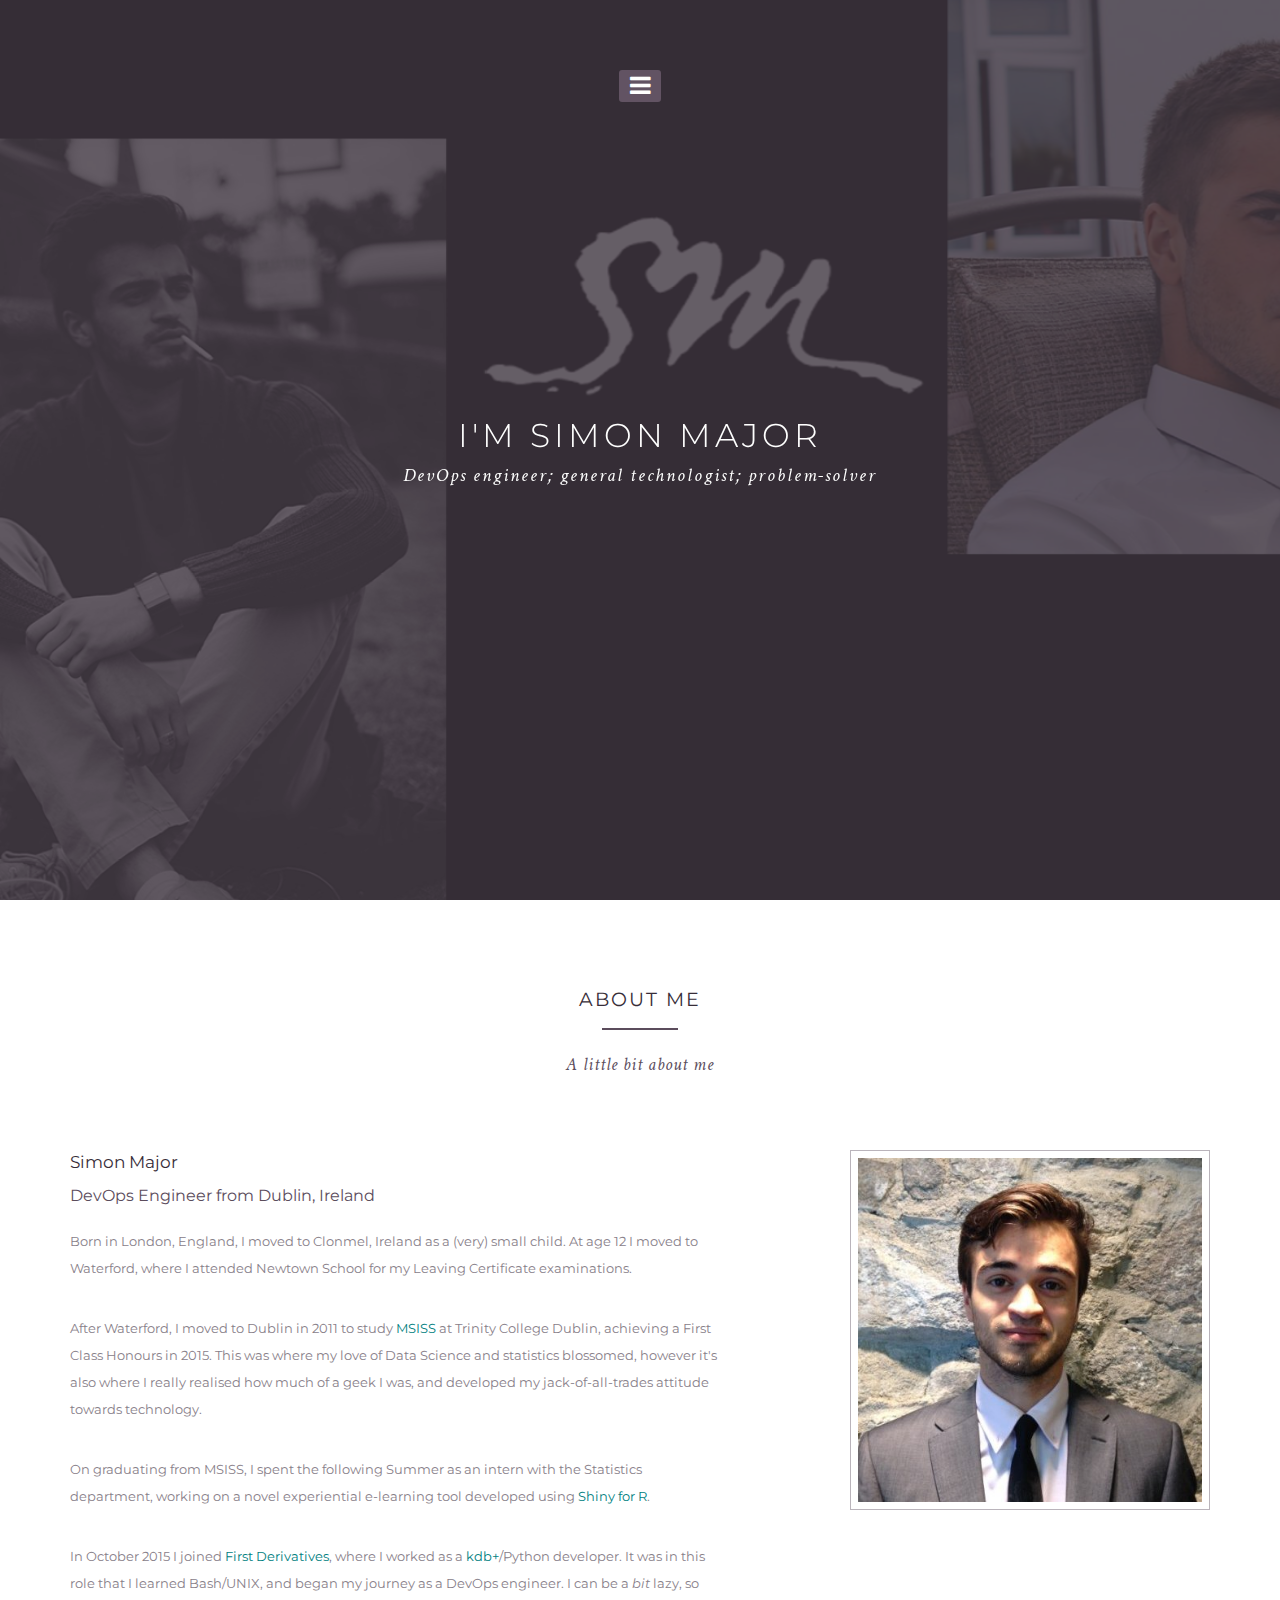
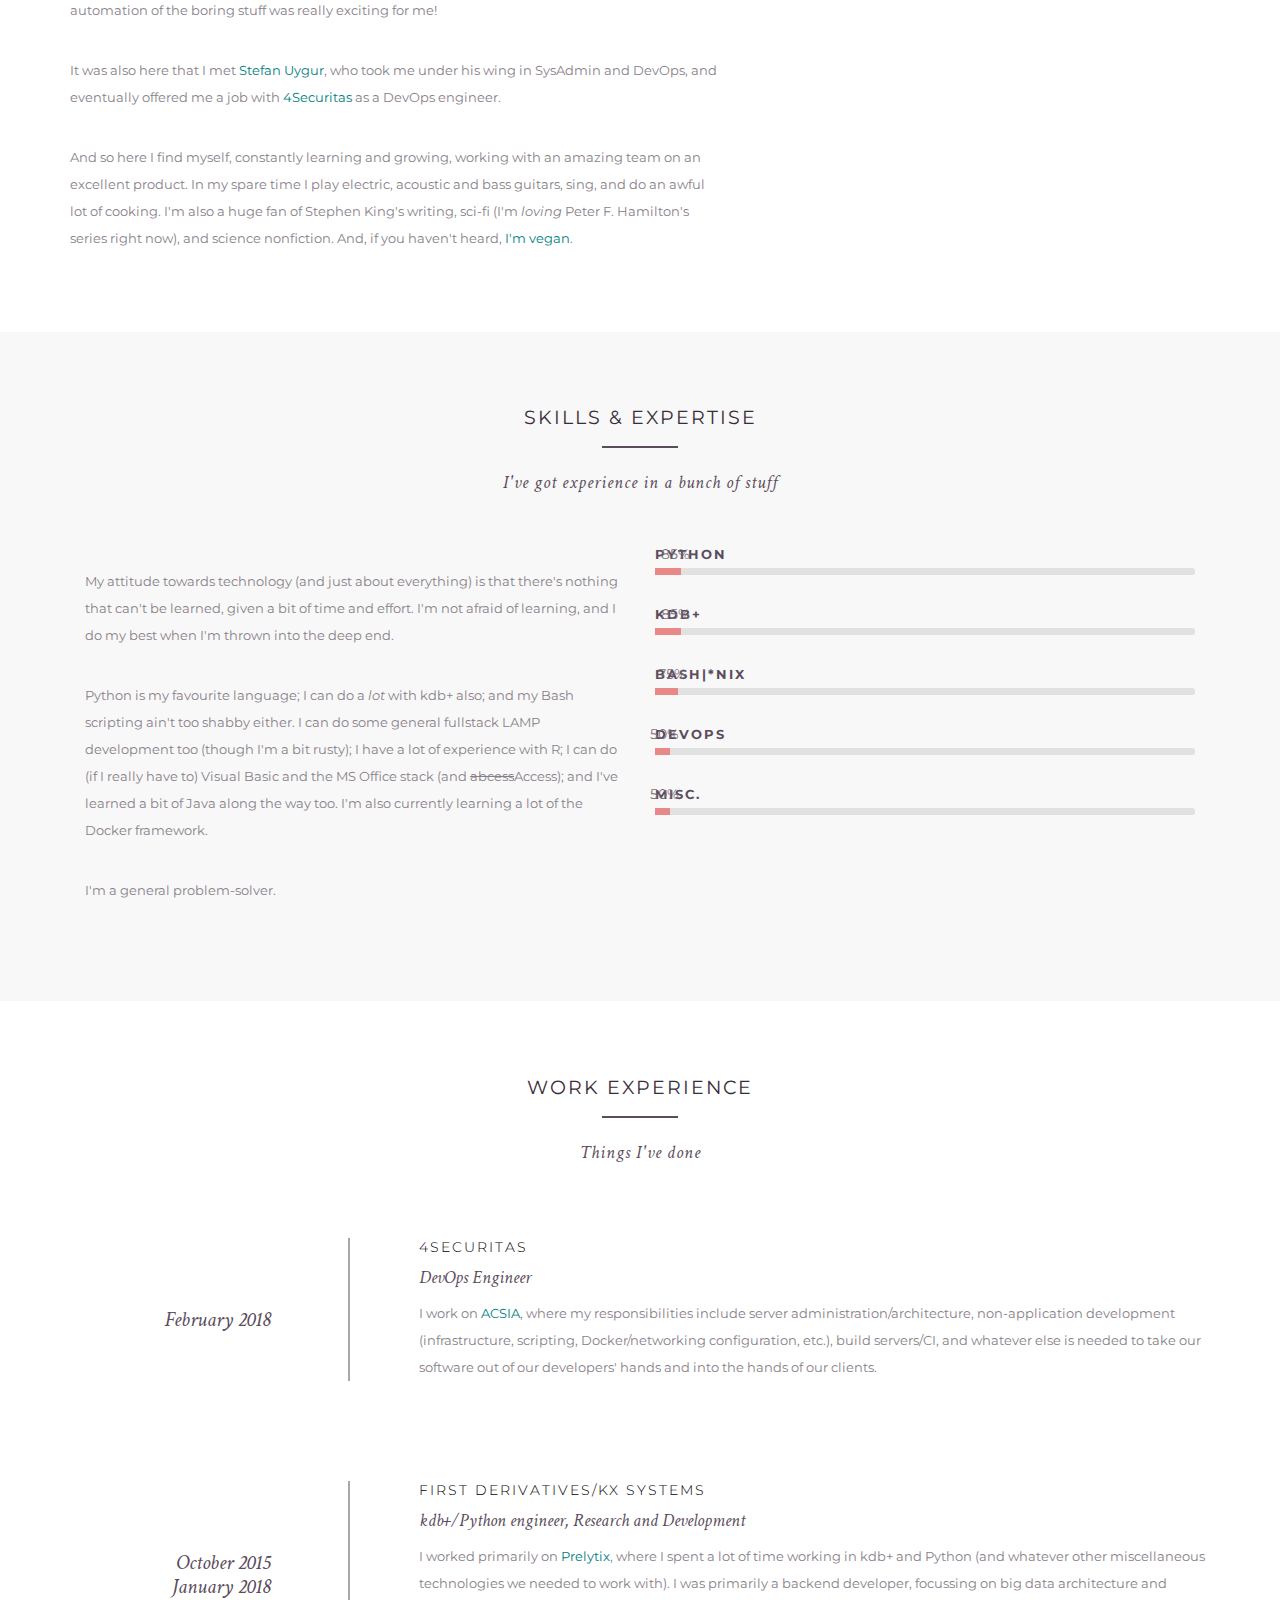
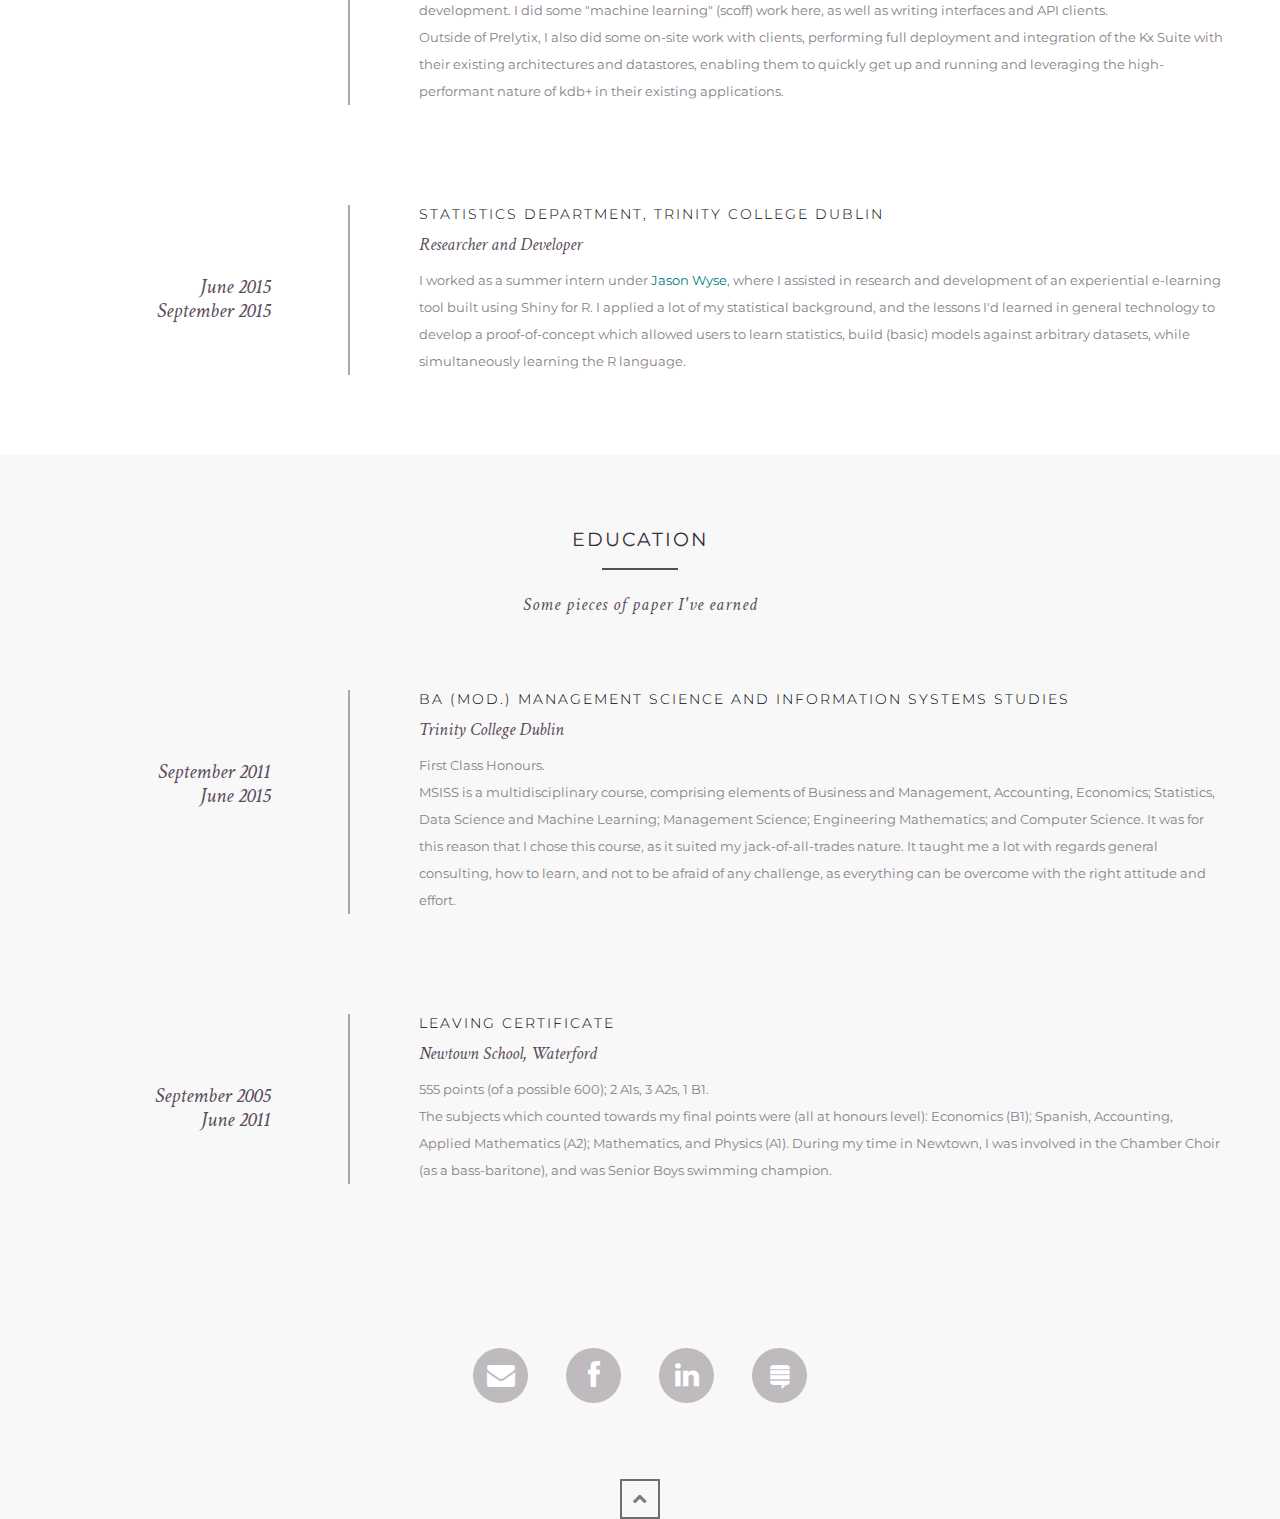
==== index.html @ 6addd022 "Initial commit" ====
<!DOCTYPE html>
<!--[if lt IE 7 ]> <html class="ie ie6 no-js" lang="en"> <![endif]-->
<!--[if IE 7 ]>    <html class="ie ie7 no-js" lang="en"> <![endif]-->
<!--[if IE 8 ]>    <html class="ie ie8 no-js" lang="en"> <![endif]-->
<!--[if IE 9 ]>    <html class="ie ie9 no-js" lang="en"> <![endif]-->
<!--[if gt IE 9]><!--><html class="no-js" lang="en"><!--<![endif]-->
<head>
<![if !IE]>
    <link rel="icon" href="images/header-image/images.png" type="image/x-icon" />
<![endif]>
<link rel="shortcut icon" href="images/header-image/images.png" type="image/ico" />
<meta charset="UTF-8" />
<meta http-equiv="X-UA-Compatible" content="IE=edge,chrome=1">
<!-- Metas Page details-->
<title>Simon Major</title>
<meta name="description" content="Simon Major">
<meta name="author" content="">
<!-- Mobile Specific Metas-->
<meta name="viewport" content="width=device-width, initial-scale=1.0">
<!--main style-->
<link rel="stylesheet" type="text/css" media="screen" href="css/bootstrap.min.css">
<link rel="stylesheet" type="text/css" media="screen" href="css/main.css">
<!--google font style-->
<link href='http://fonts.googleapis.com/css?family=Montserrat:400,700' rel='stylesheet' type='text/css'>
<!--font-family: 'Metrophobic', serif;-->
<link href='http://fonts.googleapis.com/css?family=Crimson+Text:400,600,400italic,600italic' rel='stylesheet' type='text/css'>
<!--font-family: 'Open Sans', sans-serif;-->
<!-- font icon css style-->
<link rel="stylesheet" href="css/font-awesome.min.css">
</head>
<body> <!-- onLoad="load()" onUnload="GUnload()"> -->
<!-- Preloader -->
<div id="preloader">
	<div id="status"></div>
</div>
<!--wrapper start-->
<div class="wrapper noGap" id="wrapper">

<!--Header start -->
<header>
  	<!--menu start-->
    <div class="menu">
    <a href="#" class="nav-icon" id="nav-show"><i class="fa fa-bars"></i></a>
      <div class="navbar-wrapper">
        <div class="container">
          <div class="navwrapper">
            <div class="navbar navbar-inverse navbar-static-top">
              <div class="container">
              	<!--<div class="logo">logo</div> -->
                <div class="navArea"><a href="#" class="closeMenu"><i class="fa fa-times"></i></a>
                    <div class="navbar-header">
                      <button type="button" class="navbar-toggle" data-toggle="collapse" data-target=".navbar-collapse"> <span class="icon-bar"></span> <span class="icon-bar"></span> <span class="icon-bar"></span> </button>
                     <!-- <a class="navbar-brand" href="#">Menu</a>  --></div>
                    <div class="navbar-collapse collapse">
                      <ul class="nav navbar-nav">
                        <li class="menuItem active"><a href="#wrapper">Home</a></li>
                        <li class="menuItem"><a href="#aboutus">About Me</a></li>
                        <li class="menuItem"><a href="#skillset">Skills</a></li>
                        <li class="menuItem"><a href="#experience">Experience</a></li>
                        <li class="menuItem"><a href="#education">Education</a></li>
                        <!--<li class="menuItem"><a href="#ourwork">Portfolio</a></li>-->
                        <!--<li class="menuItem"><a href="#contact">Contact</a></li>-->
                      </ul>
                    </div>
                </div>
              </div>
            </div>
          </div>
          <!-- End Navbar -->
        </div>
      </div>
    </div>
    <!--menu end-->
    <!--banner start-->
    <div class="banner row" id="banner">
    <div class="bannerText">
        <h1>I'm Simon Major</h1>
        <h3>DevOps engineer; general technologist; problem-solver</h3>
      </div>
      <div class="col-xs-12 col-sm-12 col-md-12 col-lg-12 noPadd slides-container" style="height:100%">
        <!--background slide show start-->
        <div class="slide">
          <img src="images/header-image/image01.png" alt="image01"> </div>
        <div class="slide">
          <img src="images/header-image/image02.jpg" alt="image01"> </div>
        <!--background slide show end-->
      </div>
    </div>
    <!--banner end-->

  </header>
  <!--Header end -->

 <!--about us start-->
  <section class="aboutus" id="aboutus">
    <div class="container">
      <div class="row">
       <div class="col-md-12">
      	<div class="heading">
        <h2>About me</h2>
        <h3>A little bit about me</h3>
      </div>
      </div>
       </div>
      <div class="row">
      <div class=" col-lg-4 col-md-4 col-sm-4 col-xs-12 pull-right media"><img src="images/jhon-img.jpg" alt=""></div>
      	<div class=" col-lg-7 col-md-7 col-sm-7 col-xs-12 pull-left media">
        	<h5>Simon Major</h5>
            <h4>DevOps Engineer from Dublin, Ireland</h4>
            <p>Born in London, England, I moved to Clonmel, Ireland as a (very) small child. At age 12 I moved to Waterford, where I attended Newtown School for my Leaving Certificate examinations.</p>
            <p>After Waterford, I moved to Dublin in 2011 to study <a href='https://scss.tcd.ie/undergraduate/msiss/'>MSISS</a> at Trinity College Dublin, achieving a First Class Honours in 2015. This was where my love of Data Science and statistics blossomed, however it's also where I really realised how much of a geek I was, and developed my jack-of-all-trades attitude towards technology. </p>
            <p>On graduating from MSISS, I spent the following Summer as an intern with the Statistics department, working on a novel experiential e-learning tool developed using <a href='https://shiny.rstudio.com/'>Shiny for R</a>. </p>
            <p>In October 2015 I joined <a href='www.firstderivatives.com'>First Derivatives</a>, where I worked as a <a href='https://kx.com'>kdb+</a>/Python developer. It was in this role that I learned Bash/UNIX, and began my journey as a DevOps engineer. I can be a <i>bit</i> lazy, so automation of the boring stuff was really exciting for me!</p>
            <p>It was also here that I met <a href='https://www.linkedin.com/in/stefan-umit-u-a5073aa/'>Stefan Uygur</a>, who took me under his wing in SysAdmin and DevOps, and eventually offered me a job with <a href='https://acsia.io'>4Securitas</a> as a DevOps engineer.</p>
            <p>And so here I find myself, constantly learning and growing, working with an amazing team on an excellent product. In my spare time I play electric, acoustic and bass guitars, sing, and do an awful lot of cooking. I'm also a huge fan of Stephen King's writing, sci-fi (I'm <i>loving</i> Peter F. Hamilton's series right now), and science nonfiction. And, if you haven't heard, <a href='https://imgur.com/gallery/wXEceEj'>I'm vegan</a>.</p>
            <!-- <p><a role="button" class="btn btn-primary btn-lg">Download Printable Resume</a></p> -->
        </div>
      </div>
    </div>
  </section>
  <!--about us end-->
  <!--Skillset start -->
  <section id="skillset" class="skillset">
  	<div class="container">
    	<div class="row">
        	<div class="col-md-12">
               <div class="heading">
                <h2>Skills &amp; Expertise</h2>
                <h3>I've got experience in a bunch of stuff</h3>
              </div>
            </div>
            <div class="col-md-12">
            	<div class="col-md-6 col-sm-12 media">
                	<p>My attitude towards technology (and just about everything) is that there's nothing that can't be learned, given a bit of time and effort. I'm not afraid of learning, and I do my best when I'm thrown into the deep end. </p>
                  <p>Python is my favourite language; I can do a <i>lot</i> with kdb+ also; and my Bash scripting ain't too shabby either. I can do some general fullstack LAMP development too (though I'm a bit rusty); I have a lot of experience with R; I can do (if I really have to) Visual Basic and the MS Office stack (and <del>abcess</del>Access); and I've learned a bit of Java along the way too. I'm also currently learning a lot of the Docker framework. </p>
                  <p>I'm a general problem-solver.</p>
                </div>
            	<div class="col-md-6 col-sm-12">
                <div class="skillbar clearfix " data-percent="85%">
                    <div class="skillbar-title"><span>Python</span></div>
                    <div class="skillbar-bar"></div>
                    <div class="skill-bar-percent"></div>
                </div> <!-- End Skill Bar -->

                <div class="skillbar clearfix " data-percent="85%">
                    <div class="skillbar-title"><span>kdb+</span></div>
                    <div class="skillbar-bar"></div>
                    <div class="skill-bar-percent"></div>
                </div> <!-- End Skill Bar -->

                <div class="skillbar clearfix " data-percent="75%">
                    <div class="skillbar-title"><span>Bash|*NIX</span></div>
                    <div class="skillbar-bar"></div>
                    <div class="skill-bar-percent"></div>
                </div> <!-- End Skill Bar -->

                <div class="skillbar clearfix " data-percent="50%">
                    <div class="skillbar-title"><span>DevOps</span></div>
                    <div class="skillbar-bar"></div>
                    <div class="skill-bar-percent"></div>
                </div> <!-- End Skill Bar -->


                <div class="skillbar clearfix " data-percent="50%">
                    <div class="skillbar-title"><span>Misc.</span></div>
                    <div class="skillbar-bar"></div>
                    <div class="skill-bar-percent"></div>
                </div> <!-- End Skill Bar -->
                </div>
            </div>
        </div>
    </div>
  </section>
  <!--Skillset end -->
  <!--Work Experties start -->
  <section id="experience" class="myexperties">
  	<div class="container">
        <div class="heading">
        <h2>Work Experience</h2>
        <h3>Things I've done</h3>
      </div>

        <div class="row media">
        	<div class="col-xs-12 col-sm-3 col-md-3 col-lg-3">
            	<div class="expertiesico">
                	February 2018<br>
                </div>
            </div>
        	<div class="expertiesdesc col-xs-12 col-sm-9 col-md-9 col-lg-9">
            	<h4>4Securitas</h4>
                <h5>DevOps Engineer</h5>
                <p>I work on <a href='https://acsia.io'>ACSIA</a>, where my responsibilities include server administration/architecture, non-application development (infrastructure, scripting, Docker/networking configuration, etc.), build servers/CI, and whatever else is needed to take our software out of our developers' hands and into the hands of our clients.</p>
            </div>
        </div>
        <div class="row media">
        	<div class="col-xs-12 col-sm-3 col-md-3 col-lg-3">
            	<div class="expertiesico">
                	October 2015<br>January 2018
                </div>
            </div>
        	<div class="expertiesdesc col-xs-12 col-sm-9 col-md-9 col-lg-9">
            	<h4>First Derivatives/Kx Systems</h4>
                <h5>kdb+/Python engineer, Research and Development</h5>
                <p>I worked primarily on <a href='https://www.mrpfd.com/'>Prelytix</a>, where I spent a lot of time working in kdb+ and Python (and whatever other miscellaneous technologies we needed to work with). I was primarily a backend developer, focussing on big data architecture and development. I did some "machine learning" (scoff) work here, as well as writing interfaces and API clients.</p>
                <p>Outside of Prelytix, I also did some on-site work with clients, performing full deployment and integration of the Kx Suite with their existing architectures and datastores, enabling them to quickly get up and running and leveraging the high-performant nature of kdb+ in their existing applications. </p>
            </div>
        </div>
        <div class="row media">
        	<div class="col-xs-12 col-sm-3 col-md-3 col-lg-3">
            	<div class="expertiesico">
                	June 2015<br>September 2015
                </div>
            </div>
        	<div class="expertiesdesc col-xs-12 col-sm-9 col-md-9 col-lg-9">
            	<h4>Statistics Department, Trinity College Dublin</h4>
                <h5>Researcher and Developer</h5>
                <p>I worked as a summer intern under <a href='https://ie.linkedin.com/in/jason-wyse-85684141'>Jason Wyse</a>, where I assisted in research and development of an experiential e-learning tool built using Shiny for R. I applied a lot of my statistical background, and the lessons I'd learned in general technology to develop a proof-of-concept which allowed users to learn statistics, build (basic) models against arbitrary datasets, while simultaneously learning the R language.</p>
            </div>
        </div>
    </div>
  </section>
  <!--Work Experties end -->
  <!--Education & diploma start -->
  <section id="education" class="educationdiploma">
  	<div class="container">
        <div class="heading">
        <h2>Education</h2>
        <h3>Some pieces of paper I've earned</h3>
      </div>

        <div class="row media">
        	<div class="col-xs-12 col-sm-3 col-md-3 col-lg-3">
            	<div class="expertiesico">
                	September 2011<br>June 2015
                </div>
            </div>
        	<div class="expertiesdesc col-xs-12 col-sm-9 col-md-9 col-lg-9">
            	<h4>BA (Mod.) Management Science and Information Systems Studies</h4>
                <h5>Trinity College Dublin</h5>
                <p>First Class Honours.</p>
                <p>MSISS is a multidisciplinary course, comprising elements of Business and Management, Accounting, Economics; Statistics, Data Science and Machine Learning; Management Science; Engineering Mathematics; and Computer Science. It was for this reason that I chose this course, as it suited my jack-of-all-trades nature. It taught me a lot with regards general consulting, how to learn, and not to be afraid of any challenge, as everything can be overcome with the right attitude and effort. </p>
            </div>
        </div>
        <div class="row media">
        	<div class="col-xs-12 col-sm-3 col-md-3 col-lg-3">
            	<div class="expertiesico">
                	September 2005<br>June 2011
                </div>
            </div>
        	<div class="expertiesdesc col-xs-12 col-sm-9 col-md-9 col-lg-9">
            	<h4>Leaving Certificate</h4>
                <h5>Newtown School, Waterford</h5>
                <p>555 points (of a possible 600); 2 A1s, 3 A2s, 1 B1.</p>
                <p>The subjects which counted towards my final points were (all at honours level): Economics (B1); Spanish, Accounting, Applied Mathematics (A2); Mathematics, and Physics (A1). During my time in Newtown, I was involved in the Chamber Choir (as a bass-baritone), and was Senior Boys swimming champion. </p>
            </div>
        </div>
    </div>
  </section>
  <!--Education & diploma end -->

<!--
  <!- -portfolio start- ->
	<section class="protfolio" id="ourwork">
    <div class="container">
        <div class="heading">
            <h2>Portfolio</h2>
            <h3>What I have done in my academic career</h3>
        </div>
    </div>
    <div class="row">
      <div class="portfolioFilter">
        <ul>
          <li><a href="#" data-filter="*" class="current">All</a></li>
          <li><a href="#" data-filter=".wordpress">Wordpress</a></li>
          <li><a href="#" data-filter=".template">template</a></li>
          <li><a href="#" data-filter=".illustration">Illustration</a></li>
          <li class="last"><a href="#" data-filter=".webdesign">Web Design</a></li>
        </ul>
      </div>
      <ul class="portfolioContainer row">
      <li class="template col-xs-6 col-sm-4 col-md-3 col-lg-3">
          <div class="lightCon"> <span class="hoverBox"> <span class="smallIcon"> <a rel="lightbox-demo" href="images/projects/big-images/1.jpg" title="Project Title2" class="zoom lb lb_warsaw1"><i class="fa fa-plus fa-2x"></i></a> </span> </span> <img src="images/projects/thumb-images/thumb1.jpg" alt="" > </div>
        </li>
        <li class="template wordpress illustration col-xs-6 col-sm-4 col-md-3 col-lg-3">
          <div class="lightCon"> <span class="hoverBox"> <span class="smallIcon"> <a rel="lightbox-demo" href="images/projects/big-images/2.jpg" title="Project Title2" class="zoom lb lb_warsaw1"><i class="fa fa-search fa-2x"></i></a>  </span> </span> <img src="images/projects/thumb-images/thumb2.jpg" alt="" > </div>
        </li>
        <li class="wordpress illustration col-xs-6 col-sm-4 col-md-3 col-lg-3">
          <div class="lightCon"> <span class="hoverBox"> <span class="smallIcon"> <a rel="lightbox-demo" href="images/projects/big-images/3.jpg" title="Project Title3" class="zoom lb lb_warsaw1"><i class="fa fa-search fa-2x"></i></a>  </span> </span> <img src="images/projects/thumb-images/thumb3.jpg" alt="" > </div>
        </li>
        <li class="webdesign wordpress col-xs-6 col-sm-4 col-md-3 col-lg-3">
          <div class="lightCon"> <span class="hoverBox"> <span class="smallIcon"> <a rel="lightbox-demo" href="images/projects/big-images/4.jpg" title="Project Title4" class="zoom lb lb_warsaw1"><i class="fa fa-search fa-2x"></i></a>  </span> </span> <img src="images/projects/thumb-images/thumb4.jpg" alt="" > </div>
        </li>
        <li class="wordpress template col-xs-6 col-sm-4 col-md-3 col-lg-3">
          <div class="lightCon"> <span class="hoverBox"> <span class="smallIcon"> <a rel="lightbox-demo" href="images/projects/big-images/5.jpg" title="Project Title5" class="zoom lb lb_warsaw1"><i class="fa fa-search fa-2x"></i></a>  </span> </span> <img src="images/projects/thumb-images/thumb5.jpg" alt="" > </div>
        </li>
        <li class="template webdesign illustration col-xs-6 col-sm-4 col-md-3 col-lg-3">
          <div class="lightCon"> <span class="hoverBox"> <span class="smallIcon"> <a rel="lightbox-demo" href="images/projects/big-images/6.jpg" title="Project Title6" class="zoom lb lb_warsaw1"><i class="fa fa-search fa-2x"></i></a>  </span> </span> <img src="images/projects/thumb-images/thumb6.jpg" alt="" > </div>
        </li>
        <li class="wordpress template col-xs-6 col-sm-4 col-md-3 col-lg-3">
          <div class="lightCon"> <span class="hoverBox"> <span class="smallIcon"> <a rel="lightbox-demo" href="images/projects/big-images/7.jpg" title="Project Title7" class="zoom lb lb_warsaw1"><i class="fa fa-search fa-2x"></i></a>  </span> </span> <img src="images/projects/thumb-images/thumb7.jpg" alt="" > </div>
        </li>
        <li class="template webdesign illustration col-xs-6 col-sm-4 col-md-3 col-lg-3">
          <div class="lightCon"> <span class="hoverBox"> <span class="smallIcon"> <a rel="lightbox-demo" href="images/projects/big-images/8.jpg" title="Project Title8" class="zoom lb lb_warsaw1"><i class="fa fa-search fa-2x"></i></a>  </span> </span> <img src="images/projects/thumb-images/thumb8.jpg" alt="" > </div>
        </li>
        <li class="template col-xs-6 col-sm-4 col-md-3 col-lg-3">
          <div class="lightCon"> <span class="hoverBox"> <span class="smallIcon"> <a rel="lightbox-demo" href="images/projects/big-images/9.jpg" title="Project Title1" class="zoom lb lb_warsaw1"><i class="fa fa-search fa-2x"></i></a>  </span> </span> <img src="images/projects/thumb-images/thumb9.jpg" alt=""  > </div>
        </li>
        <li class="template wordpress col-xs-6 col-sm-3 col-md-4 col-lg-4">
          <div class="lightCon"> <span class="hoverBox"> <span class="smallIcon"> <a rel="lightbox-demo" href="images/projects/big-images/10.jpg" title="Project Title2" class="zoom lb lb_warsaw1"><i class="fa fa-search fa-2x"></i></a>  </span> </span> <img src="images/projects/thumb-images/thumb10.jpg" alt="" > </div>
        </li>
        <li class="wordpress col-xs-6 col-sm-4 col-md-3 col-lg-3">
          <div class="lightCon"> <span class="hoverBox"> <span class="smallIcon"> <a rel="lightbox-demo" href="images/projects/big-images/11.jpg" title="Project Title3" class="zoom lb lb_warsaw1"><i class="fa fa-search fa-2x"></i></a>  </span> </span> <img src="images/projects/thumb-images/thumb11.jpg" alt="" > </div>
        </li>
        <li class="template wordpress col-xs-6 col-sm-4 col-md-3 col-lg-3">
          <div class="lightCon"> <span class="hoverBox"> <span class="smallIcon"> <a rel="lightbox-demo" href="images/projects/big-images/12.jpg" title="Project Title4" class="zoom lb lb_warsaw1"><i class="fa fa-search fa-2x"></i></a>  </span> </span> <img src="images/projects/thumb-images/thumb12.jpg" alt="" > </div>
        </li>
      </ul>
    </div>
  </section>
  <!- -portfolio end- ->
-->
  <!--contact start-->

<!--
  <section class="contact" id="contact">
    <div class="container">
      <div class="heading">
        <h2>Get In Touch</h2>
        <h3>I'm not great at replying all the time, but I do try</h3>
      </div>
    </div>
    <!- -google map start- ->
    <div class="row mapArea">
     <div id="map" style="width: 100%; height: 100%"></div>
    </div>
    <!- -google map end- ->
  </section>
-->

<!--
  <section class="contactDetails">
    <div class="container">
    <div class="heading">
        <h2>Drop a email</h2>
        <h3>I'm not great at replying all the time, but I do try</h3>
      </div>
      <!- -contact form start- ->
      <div class="row media">
        <div class="col-xs-12 col-sm-12 col-md-12 col-lg-12 conForm text-center">
        <div id="message"></div>
        <form method="post" action="php/contact.php" name="cform" id="cform">
          <input name="name" id="name" type="text" class="col-xs-12 col-sm-12 col-md-8 col-lg-8" placeholder="Your name" >
          <input name="email" id="email" type="email" class=" col-xs-12 col-sm-12 col-md-8 col-lg-8 noMarr" placeholder="Your email" >
          <textarea name="comments" id="comments" cols="" rows="" class="col-xs-12 col-sm-12 col-md-8 col-lg-8" placeholder="Your message"></textarea>
          <div class="col-xs-12 col-sm-12 col-md-12 col-lg-12"><input type="submit" id="submit" name="send" class="submitBnt" value="Send message"></div>
          <div id="simple-msg"></div>
        </form>
      </div>
      </div>
      <!- -contact form end- ->
    </div>
  </section>
  <!- -contact end- ->
-->
  <!--footer start-->
  <section class="footer" id="footer">
    <div class="container">
      <ul>
      <!--
        <li><a href="#"><i class="fa fa-twitter fa-2x"></i></a></li>
      -->
        <li><a href='mailto:simon@majorsimon.co.uk'><i class="fa fa-envelope fa-2x"></i></a></li>
        <li><a href="https://facebook.com/majorsimon"><i class="fa fa-facebook fa-2x"></i></a></li>
        <li><a href="https://www.linkedin.com/in/simon-major/"><i class="fa fa-linkedin fa-2x"></i></a></li>
        <li><a href="https://stackexchange.com/users/7706767/simon-major"><i class="fa fa-stack-exchange fa-2x"></i></a></li>
      <!--
        <li><a href="#"><i class="fa fa-vimeo-square fa-2x"></i></a></li>
        <li><a href="#"><i class="fa fa-dribbble fa-2x"></i></a></li>
      -->
      </ul>
    </div>
    <p class="text-center"><a href="#wrapper" class="gototop"><i class="fa fa-chevron-up fa-2"></i></a></p>
  </section>
  <!--footer end-->
  </div>
<!--wrapper end-->

<!--modernizr js-->
<script type="text/javascript" src="js/modernizr.custom.26633.js"></script>
<!--jquary min js-->
<script type="text/javascript" src="js/jquery.min.js"></script>
<script src="js/bootstrap.min.js"></script>

<!--for placeholder jquery-->
<script type="text/javascript" src="js/jquery.placeholder.js"></script>

<!--for header jquery-->
<script type="text/javascript" src="js/stickUp.js"></script>
<script src="js/jquery.superslides.js" type="text/javascript" charset="utf-8"></script>
<script type="text/javascript">
jQuery(function($) {
$(document).ready( function() {
  //enabling stickUp on the '.navbar-wrapper' class
	$('.navbar-wrapper').stickUp({
		parts: {
		  0: 'banner',
		  1: 'aboutus',
		  2: 'skillset',
		  3: 'experience',
		  4: 'education',
    },
//		  5: 'ourwork',
//		  6: 'contact'
//		},
		itemClass: 'menuItem',
		itemHover: 'active',
		topMargin: 'auto'
		});
	});


});
</script>
<script>
	$('#banner').superslides({
	  animation: 'fade',
	  play: 5000
	});
</script>

<!--for portfolio jquery-->
<script src="js/jquery.isotope.js" type="text/javascript"></script>
<link type="text/css" rel="stylesheet" id="theme" href="css/jquery-ui-1.8.16.custom.css">
<link type="text/css" rel="stylesheet" href="css/lightbox.min.css">
<script type="text/javascript" src="js/jquery.ui.widget.min.js"></script>
<script type="text/javascript" src="js/jquery.ui.rlightbox.js"></script>

<!--contact form js-->
<!--<script type="text/javascript" src="js/jquery.contact.js"></script>-->
<!-- <script type="text/javascript" src="https://maps.googleapis.com/maps/api/js"></script> -->
<!--
<script type="text/javascript">
            // When the window has finished loading create our google map below
            google.maps.event.addDomListener(window, 'load', init);

            function init() {
                // Basic options for a simple Google Map
                // For more options see: https://developers.google.com/maps/documentation/javascript/reference#MapOptions
                var mapOptions = {
                    // How zoomed in you want the map to start at (always required)
                    zoom: 11,

                    // The latitude and longitude to center the map (always required)
                    center: new google.maps.LatLng(40.6700, -73.9400), // New York
					scrollwheel: false,
                    // How you would like to style the map.
                    // This is where you would paste any style found on Snazzy Maps.
                    styles: [{"featureType":"water","elementType":"geometry","stylers":[{"color":"#e9e9e9"},{"lightness":17}]},{"featureType":"landscape","elementType":"geometry","stylers":[{"color":"#f5f5f5"},{"lightness":20}]},{"featureType":"road.highway","elementType":"geometry.fill","stylers":[{"color":"#ffffff"},{"lightness":17}]},{"featureType":"road.highway","elementType":"geometry.stroke","stylers":[{"color":"#ffffff"},{"lightness":29},{"weight":0.2}]},{"featureType":"road.arterial","elementType":"geometry","stylers":[{"color":"#ffffff"},{"lightness":18}]},{"featureType":"road.local","elementType":"geometry","stylers":[{"color":"#ffffff"},{"lightness":16}]},{"featureType":"poi","elementType":"geometry","stylers":[{"color":"#f5f5f5"},{"lightness":21}]},{"featureType":"poi.park","elementType":"geometry","stylers":[{"color":"#dedede"},{"lightness":21}]},{"elementType":"labels.text.stroke","stylers":[{"visibility":"on"},{"color":"#ffffff"},{"lightness":16}]},{"elementType":"labels.text.fill","stylers":[{"saturation":36},{"color":"#333333"},{"lightness":40}]},{"elementType":"labels.icon","stylers":[{"visibility":"off"}]},{"featureType":"transit","elementType":"geometry","stylers":[{"color":"#f2f2f2"},{"lightness":19}]},{"featureType":"administrative","elementType":"geometry.fill","stylers":[{"color":"#fefefe"},{"lightness":20}]},{"featureType":"administrative","elementType":"geometry.stroke","stylers":[{"color":"#fefefe"},{"lightness":17},{"weight":1.2}]}]
                };

                // Get the HTML DOM element that will contain your map
                // We are using a div with id="map" seen below in the <body>
                var mapElement = document.getElementById('map');

                // Create the Google Map using our element and options defined above
                var map = new google.maps.Map(mapElement, mapOptions);



                // Let's also add a marker while we're at it
                var marker = new google.maps.Marker({
                    position: new google.maps.LatLng(40.6700, -73.9400),
                    map: map,
                    title: 'Hello!'
                });
            }
        </script>
-->
<script src="js/jquery.easing.js"></script>
<script src="js/jquery.mousewheel.js"></script>
<script defer src="js/slideroption.js"></script>

<!--for theme custom jquery-->
<script src="js/custom.js"></script>

</body>
</html>
---- css/main.css ----
/* ------------------------------------------------------------------------------

	Template Name: designstub
	Template URI: http://www.designstub.com/
	Description: Full Screen Design Agency Template
	Author: Andy
	Author URI: http://www.designstub.com
	License: GNU General Public License version 3.0
	License URI: http://www.gnu.org/licenses/gpl-3.0.html
	Version: 1.0

	1. CSS Reset
	2. Document Setup
	3. Header Part
		3.1 Menu Style
	4. About me Style
	5. Skills Style
	6. Experience Style
	7. Education Style
	8. Portfolio Style
	9. Contact Style
	10.Footer Style
	11.Responsive style


--------------------------------------------------------------------------------/*

/*----------------------------------------------------
	1. CSS Reset
------------------------------------------------------*/
* {
	padding:0;
	margin:0;
}
html { font-size: 100%;
	-webkit-text-size-adjust: 100%;
	-ms-text-size-adjust: 100%;
	text-rendering: optimizelegibility;
}
body {
	color:#888089;
	font-family: 'Montserrat', sans-serif;
	font-weight: 400;
	position:relative;
	background:#000;
	width:100%;
	height:100%;
	overflow: scroll;
	overflow-x: hidden;
	-webkit-font-smoothing: antialiased;
}
a {
	text-decoration:none;
	color:#008080;
	outline:none;
}
img {
	max-width:100%;
}


/*----------------------------------------------------
	 2. Document Setup
------------------------------------------------------*/
.wrapper{
	width:100%;
}
.spHeight{
	padding-top:63px;
}
.wrapper.noGap {
	padding-top:0;
}
.noMar{
	margin:0 !important;
}
.noPadd{
	padding:0px !important;
}

p{
	font-size:13px;
	line-height:27px;
	font-weight:400;
	padding-bottom:33px;
	margin:0px;
}
h1, h2, h3, h4, h5, h6, .h1, .h2, .h3, .h4, .h5, .h6 {
	color:#000;
}
h1{
	font-family: 'Montserrat', sans-serif;
	font-size:33px;
	line-height:76px;
	font-weight:400;
	margin:0px;
	padding-bottom:8px;
}
h2{
	font-family: 'Montserrat', sans-serif;
	font-size:29px;
	color:#372d38;
	line-height:57px;
	padding-bottom:10px;
	font-weight:400;
	text-transform:uppercase;
	margin:0px;
}
h3{
	font-family: 'Crimson Text', serif;
	font-style:italic;
	font-size:27px;
	line-height:30px;
	padding-bottom:10px;
	font-weight:300;
	margin:0px;
}
h4{
	font-family: 'Montserrat', sans-serif;
	font-size:21px;
	line-height:24px;
	padding-bottom:10px;
	font-weight:400;
	margin:0px;
}
h5{
	font-family: 'Montserrat', sans-serif;
	font-size:17px;
	color:#372d38;
	line-height:24px;
	padding-bottom:10px;
	font-weight:400;
	margin:0px;
}
.wrapper .media {
	margin-top:0;
}
.heading{
	text-align:center;
	padding-bottom:70px;
}
.heading .container{
	padding-top:0px !important;
	padding-bottom:0px !important;
	padding-right: 15px;
	padding-left: 15px;
}
.heading h2 {
	font-size:19px;
	line-height:40px;
	font-weight:400;
	margin-bottom:20px;
	letter-spacing:2px;
	display:inline-block;
	position:relative;
}
.heading h2:after {
	content:"";
	display:block;
	width:76px;
	height:2px;
	background:#5b4c5c;
	position:absolute;
	bottom:0;
	left:50%;
	margin-left:-38px;
}
.heading h3{
	font-size:18px;
	line-height:30px;
	color:#5b4c5c;
	padding-bottom:0;
	font-weight:300;
	text-transform:none;
	letter-spacing:1px;
}
.heading p{
	line-height:25px;
}

.topmar{
	margin-top:20px;
}

/*----------------------------------------------------
	3. Header Part
------------------------------------------------------*/
header{
	position:relative;
}
.banner{
	overflow:hidden ;
	margin:0 auto !important;
	background:#CACACA;
}
.patternOverlay {
	background:#372d38;
	position:absolute;
	top:0;
	right:0;
	width:100%;
	height:100%;
	z-index:9;
	-ms-filter:"progid:DXImageTransform.Microsoft.Alpha(Opacity=80)";
	filter: alpha(opacity=80);
	opacity: 0.8;
}

.bannerText{
	width:100%;
	position:absolute ;
	left:0;
	top:50%;
	text-align:center;
	margin-top:-35px;
	padding:0 ;
	z-index:999 ;
}
.bannerText h1{
	text-transform:uppercase;
	line-height:normal;
	font-weight:300;
	color:#fff;
	letter-spacing:4px;
}
.bannerText h3{
	color:#fff;
	font-size:19px;
	line-height:normal;
	font-weight:400;
	text-transform:none;
	margin-bottom:20px;
	letter-spacing:2px;
}

/*----------------------------------------------------
 	3.1 Menu Style
------------------------------------------------------*/
.isStuck{
    left:0px;
    width:100%;
}
.menu{
	margin-top:34px;
    left: 0;
    position: absolute;
    right: 0;
    top: 0;
    z-index: 9999;
}
.logo{
	float:left;
	background:url(../images/logo-2.png) no-repeat 0 0;
	width:123px;
	height:80px;
	font-size:0;
	line-height:0;
}
.isStuck .logo{
	background:url(../images/logo.png) no-repeat 0 0;
}
.navwrapper .container{
	padding:0;
	width:auto;
}
.navArea {
	position:relative;
}
.navbar.navbar-inverse.navbar-static-top a.closeMenu {
	width:32px;
	height:32px;
	border:1px solid #fff;
	text-align:center;
	color:#fff;
	font-weight:normal;
	position:absolute;
	right:0;
	top:20px;
	padding:0;
	margin:
	-webkit-border-radius:50%;
	-moz-border-radius:50%;
	border-radius:50%;
}
.navbar.navbar-inverse.navbar-static-top a.closeMenu:hover {
	background:none;
}
.isStuck .navbar.navbar-inverse.navbar-static-top a.closeMenu:hover{
	background:none;
}
.closeMenu i {
	font-size:14px;
	line-height:32px;
	color:#fff;
}
.isStuck .navbar.navbar-inverse.navbar-static-top a.closeMenu {
	border-color:#000;
}
.isStuck .navbar.navbar-inverse.navbar-static-top a.closeMenu i {
	color:#000;
}
.navbar-header{
	display:none;
}
.nav > li > a{
	display:inline-block;
	font-size:12px;
	font-weight:200;
	letter-spacing:2px;
}
.navbar-nav > li{
	float: none;
	display: inline-block;
}
.navbar-nav{
	margin: 0 auto;
	text-align: center;
	float: none;
}

.navbar-toggle{
	margin-top:14px;
}

.navbar-wrapper {
  margin-top:0px;
  height:80px;
  position: relative;
  z-index: 15;
}
.navbar-wrapper .container{
	padding:0px;
}

.navbar-collapse{
	padding:0;
}
.navbar-collapse.in{
	max-height:100%;
}

.navbar.navbar-inverse.navbar-static-top {
  margin:0px auto;
  background:none;
  color:#c3c8d6;
  border:none;
  font-family: 'Open Sans', sans-serif;
  font-size:14px;
  font-weight:600;
  text-transform:uppercase;
}
.navbar.navbar-inverse.navbar-static-top a{
  color:#fff;
  padding:31px 16px;
  line-height:18px;
  text-align:center;
}
.navbar.navbar-inverse.navbar-static-top a:hover{
  background:none;
  color:#fff;
}
.navbar-inverse .navbar-nav>.active>a, .navbar-inverse .navbar-nav>.active>a:focus{
  background: none;
  color:#fff !important;
}
.navbar-inverse .navbar-nav>.active>a:hover {
  color:#fff;
}

.hideClass{
	display:none;
}
.isStuck .navbar-inverse .navbar-nav>.active>a, .isStuck .navbar-inverse .navbar-nav>.active>a:focus{
  background: #181a1c;
  color:#fff ;
}
.isStuck .navbar.navbar-inverse.navbar-static-top a:hover{
  background:#181a1c;
  color:#fff;
}
.isStuck .navbar.navbar-inverse.navbar-static-top a{
  color:#000;
}
.nav-icon {
	width:42px;
	height:32px;
	text-align:center;
	background:#5b4c5c;
	position:absolute;
	left:50%;
	margin-left:-21px;
	top:36px;
	z-index:999;
	-webkit-border-radius:3px;
	-moz-border-radius:3px;
	border-radius:3px;
}
.nav-icon i {
	color:#fff;
	line-height:32px;
	font-size:24px;
	font-weight:normal;
}
.default-menu {
	margin-top:-80px;
}
.stuckMenu,
.navbar-wrapper{
	-o-transition: all .5s;
    -ms-transition: all .5s;
    -moz-transition: all .5s;
    -webkit-transition: all .5s;
    transition: all .5s;

	background: transparent;
}
.isStuck{
	background:#fff ;

	-o-transition: all .5s;
    -ms-transition: all .5s;
    -moz-transition: all .5s;
    -webkit-transition: all .5s;
    transition: all .5s;
}
/*----------------------------------------------------
	4. About me Style
------------------------------------------------------*/
.aboutus{
	background:#ffffff;
	text-align:left;
}
.aboutus .container{
	padding-top:80px ;
	padding-bottom:47px ;
}
.aboutus img {
	padding:7px;
	display:block;
	border:1px solid #bab4bb;
}
.aboutus .heading p{
	padding-bottom:41px;
}
.aboutus h4 {
	font-size:16px;
	color:#5b4c5c;
	padding-bottom:20px;
}
.aboutus .btn-primary {
	border:2px solid #746c75;
	background:none;
	line-height:30px;
	font-size:12px;
	color:#372d38;
	letter-spacing:2px;
	text-transform:uppercase;
	font-weight:600;
	border-radius: 0;
}
.aboutus .btn-primary:hover {
	color:#979497;
}

/*----------------------------------------------------
	5. Skill & Expert Style
------------------------------------------------------*/
.skillset {
	background:#f8f8f8;
	display:table;
	width:100%;
}
.skillset .container{
	padding-top:66px ;
	padding-bottom:64px ;
}
.skillbar {
	position:relative;
	display:block;
	margin-bottom:53px;
	width:100%;
	background:#e2e1e2;
	height:7px;
	border-radius:3px;
	-moz-border-radius:3px;
	-webkit-border-radius:3px;
	-webkit-transition:0.4s linear;
	-moz-transition:0.4s linear;
	-ms-transition:0.4s linear;
	-o-transition:0.4s linear;
	transition:0.4s linear;
	-webkit-transition-property:width, background-color;
	-moz-transition-property:width, background-color;
	-ms-transition-property:width, background-color;
	-o-transition-property:width, background-color;
	transition-property:width, background-color;
}

.skillbar-title {
	position:absolute;
	top:-27px;
	left:0;
	font-weight:bold;
	font-size:13px;
	line-height:27px;
	text-transform:uppercase;
	letter-spacing:2px;
	color:#5b4c5c;
}

.skillbar-title span {
	display:block;
}

.skillbar-bar {
	height:7px;
	width:0px;
	background:#e88988;
}

.skill-bar-percent {
	position:absolute;
	top:-24px;
	font-size:14px;
	color:#796f7a;
	margin-left:-20px;
}

/*----------------------------------------------------
	6. Work Experience Style
------------------------------------------------------*/

.myexperties {
	background:#fff;
}
.myexperties .container{
	padding-top:67px ;
	padding-bottom:0 ;
	margin-bottom:-20px;
}
.expertiesico {
	padding:70px 63px 70px 0;
	text-align:right;
	font-family:'Crimson Text',serif;
	font-size:21px;
	line-height:24px;
	color:#5b4c5c;
	font-style:italic;
}
.expertiesdesc {
	border-left:2px solid #ada5ad;
	padding:0 0 0 69px;
	margin-bottom:100px;
}
.expertiesdesc p {
	padding-bottom:0;
}
.expertiesdesc h4 {
	font-size:14px;
	font-weight:300;
	color:#UIzards;
	line-height:normal;
	text-transform:uppercase;
	letter-spacing:2px;
}
.expertiesdesc h5 {
	font-family: 'Crimson Text', serif;
	color:#5b4c5c;
	font-size:18px;
	font-style:italic;
	font-weight:400;
}

/*----------------------------------------------------
	7. Education & Diplomas Style
------------------------------------------------------*/

.educationdiploma {
	background:#f8f8f8;
}
.educationdiploma .container{
	padding-top:65px ;
	padding-bottom:0 ;
	margin-bottom:-20px;
}


/*----------------------------------------------------
	 8. Protfolio Style
------------------------------------------------------*/
.protfolio{
	background:#fff;
	width:100%;
	overflow:hidden;
}
.protfolio .container{
	padding-top:67px ;
	padding-bottom:0 ;
}
.protfolio .heading {
	padding-bottom:50px;
}
.protfolio .protBox{
	padding-top:0 ;
	padding-bottom:0 ;
	position:relative;
}

.protfolio .heading p{
	padding-bottom:41px;
	color:#242424
}
.protfolio h4{
	font-weight:700;
}
.portfolioFilter{
	display:block;
	margin:0 auto;
	text-align: center;
}

.portfolioFilter ul{
	margin:0 auto;
	text-align:center;
	display:block;
	margin-bottom:60px;
}
.portfolioFilter ul li{
	display:inline-block;
	margin:0 -2px;
	position:relative;
}
.portfolioFilter ul li:after {
	content:"";
	display:block;
	width:1px;
	height:10px;
	background:#938b94;
	position:absolute;
	right:0;
	top:50%;
	margin-top:-5px;
}
.portfolioFilter ul li.last:after {
	background:#fff;
}
.portfolioFilter ul li a{
	padding:16px 30px;
	font-size:11px;
	line-height:15px;
	font-weight:bold;
	color:#6f6470;
	text-transform:uppercase;
	display:block;
	text-decoration:none;
	border-right:none;
	letter-spacing:2px;

	transition-duration: 0.2s;
	-webkit-transition-duration: 0.2s;
}

.portfolioFilter ul li a:hover{
	border-color:#cfcfcf;
	color:#000;

	transition-duration: 0.2s;
	-webkit-transition-duration: 0.2s;
}

.portfolioFilter ul li a.current{
	border:solid 1px #fff;
	color:#000;
}
ul.portfolioContainer{
	display:block;
	padding:0px;
	margin-bottom:0;
	list-style-type:none;
}
ul.portfolioContainer li{
	display:block;
	height:auto;
	padding:0px;
	margin:0px;
	cursor:pointer;
	border:1px solid #fff;
	width:24.8%;
}
ul.portfolioContainer li .lightCon{
	display:block;
	margin:0px;
	position:relative;
	overflow:hidden;
}
ul.portfolioContainer li img{
	 width:100% !important;
	 height:auto;
	 display:block;
}

span.hoverBox{
	visibility:hidden;
	width:100%;
	height:100%;
	position: absolute;
	left:0px;
	bottom: 0px;

	transition-duration: 0.2s;
	-webkit-transition-duration: 0.2s;

	background: rgba(76, 64, 78, 0);

}
ul.portfolioContainer li:hover span.hoverBox{
	visibility:visible;
	left:0px;
	bottom: 0px;

	background: rgba(76, 64, 78, 0.9);

	transition-duration: 0.2s;
	-webkit-transition-duration: 0.2s;
}

span.hoverBox a{
	line-height:54px;
}

span.hoverBox .smallIcon{
	width: 74x;
	margin: 0px auto;
	position: absolute;
	top: 50%;
	left: 50%;
	margin-left: -80px;
	margin-top: -37px;
}

span.hoverBox .zoom{
	visibility:hidden;
	width:74px;
	height:74px;
	border:1px solid #fff;
	color:#fff;
	position: relative;
	left:-180%;
	background:url(../images/plus-icon.png) 50% 50% no-repeat;
	margin-left:47px;
	/*top:40%;*/
	text-align:center;
	line-height:70px;
	display: block;
	float: left;

	transition-duration: 0.2s;
	-webkit-transition-duration: 0.2s;

	-webkit-border-radius: 50%;
	border-radius: 50%;
}
ul.portfolioContainer li:hover span.hoverBox .zoom{
	visibility:visible;
	left:0;
	padding-top:7px;

	transition-duration: 0.2s;
	-webkit-transition-duration: 0.2s;
}
span.hoverBox .zoom i {
	font-size:0;
	text-indent:-100000px;
}

span.hoverBox .linKed{
	visibility:hidden;
	width:54px;
	height:54px;
	background:#313131;
	color:#fff;
	position: relative;
	right:-180%;
	/*top:40%;*/
	text-align:center;
	line-height:52px;
	display: block;
	float: right;

	transition-duration: 0.2s;
	-webkit-transition-duration: 0.2s;

	-webkit-border-radius: 50%;
	border-radius: 50%;
}
ul.portfolioContainer li:hover span.hoverBox .linKed{
	visibility:visible;
	right:0%;
	padding-top:7px;

	transition-duration: 0.2s;
	-webkit-transition-duration: 0.2s;
}
.isotope-item {
    z-index: 2;
}
.isotope-hidden.isotope-item {
    pointer-events: none;
    z-index: 1;
}
.isotope,
.isotope .isotope-item {
  /* change duration value to whatever you like */

    -webkit-transition-duration: 0.8s;
    -moz-transition-duration: 0.8s;
    transition-duration: 0.8s;
}
.isotope {
    -webkit-transition-property: height, width;
    -moz-transition-property: height, width;
    transition-property: height, width;
}
.isotope .isotope-item {
	padding:0;

    -webkit-transition-property: -webkit-transform, opacity;
    -moz-transition-property: -moz-transform, opacity;
    transition-property: transform, opacity;
}


.abc{
	position: absolute;
	width: 782px;
	height: auto;
	top: 20%;
	left: 0;
	right: 0;
	z-index: 99999;
	margin: 0 auto;
}
.abc #pbImage{
	position:static !important;
}

#pbCaption{
	display:block;
	background:none !important;
}
#pbBottom{
	position: relative !important;
	left: 26.1% !important;
	bottom: 0px !important;
	width: 100% !important;
	margin-left: -26% !important;
	padding: 0px !important;
	height:80px !important;

	display: block;
	background-color: rgba(24,27,34,1);
	filter: progid:DXImageTransform.Microsoft.Gradient(GradientType=0, StartColorStr=#B0000000, EndColorStr=#B0000000);
}
#pbCloseBtn{
	position:absolute !important;
}

/*----------------------------------------------------
	9. Contact Style
------------------------------------------------------*/

.contact{
	background:#f8f8f8;
}
.contact .container{
	padding-top:75px;
	padding-bottom:0;
}
.mapArea{
	height:462px;
	overflow:hidden;
	width:100%;
	margin:0;
	background:#3b323c;
}
.mapArea iframe{
	width:100%;
	height:100%;
}
#map img { max-width: none; }


.contactDetails{
	background:#fff;
}
.contactDetails .container{
	padding-top:69px ;
	padding-bottom:50px ;
	text-align:center;
}

.conForm input,
.conForm textarea {
	float:none;
	display:inline-block;
}
.conForm input{
	background:#fafafa;
	border-bottom:solid 2px #ccc1cd !important;
	color:#805183;
	text-transform:uppercase;
	padding:15px 30px;
	border:none;
	margin-bottom:30px;
	outline:none;
}

.conForm textarea{
	background:#fafafa;
	color:#805183;
	text-transform:uppercase;
	border-bottom:solid 2px #ccc1cd !important;
	padding:15px 30px;
	border:none;
	margin-bottom:40px;
	outline:none;
	height:185px;
}

.conForm .submitBnt{
	background:none;
	font-family: 'Montserrat', sans-serif;
	color:#372d38;
	font-size:12px;
	letter-spacing:2px;
	text-transform:uppercase;
	font-weight:400;
	text-align:center;
	margin:0px;
	border:2px solid #746c75 !important;
	padding:0;
	width:322px;
	height:52px;
}
.conForm .submitBnt:hover{
	color:#000;
}

.textGroup{
	position:relative !important;
	display: inline-block;
	padding-left:0px !important;
}

#success_page{
	color: #00bdbd;
	font-weight: 500;
}
.error_message{
	color: #ff675f;
	padding-bottom: 15px;
	font-weight: 500;
}
#success_page h3{
	font-size:17px;
	color: #00bdbd;
}


.contactInfo{
	background:#101010 url(../images/contact-bg.jpg) repeat 0 0 fixed;
	text-align:center;
	padding:94px 0 35px;
	position:relative;
}
.contactInfo:after {
	content: '';
	position: absolute;
	width: 100%;
	height: 100%;
	top: 0px;
	left: 0px;
	z-index: 1;
	background: rgba(0, 0, 0, 0.7);
}
.contactInfo .container{
	position:relative;
	z-index:2;
}

#message {
	margin-bottom:30px;
}
.cinfoBox{
	padding-bottom:40px;
}
.cinfoBox span.infoIcon{
	display:block;
	border:solid 2px #fff;
	margin:0 auto;
	margin-bottom:40px;
	font-size:60px;
	line-height:145px;
	width:150px;
	height:150px;

	-webkit-border-radius: 50%;
    border-radius: 50%;
}
.cinfoBox p{
	font-weight:600;
	font-size:14px;
	color:#fff;
	padding-bottom:0px;
}
.cinfoBox p a{
	color:#fff;
	text-decoration:none;
}
.cinfoBox p a:hover{
	color:#ff554e;
}

/*----------------------------------------------------
	 10. Footer Style
------------------------------------------------------*/
.footer{
	background:#f8f8f8;
}
.footer .container{
	padding:84px 0 0;
}

.footer ul{
	margin:0 auto;
	margin-bottom:62px;
	text-align:center;
	list-style-type:none;
}
.footer ul li{
	display:inline-block;
	text-align:center;
	background:#bebabe;
	color:#ffffff;
	line-height:55px;
	margin:0 17px 14px;
	width:55px !important;
	height:55px !important;

	-webkit-border-radius: 50%;
    border-radius: 50%;
}
.footer ul li:hover{
	background:#1d1d1d ;
}
.footer ul li:hover	a{
	color:#fff;
}

.footer ul li a{
	color:#fff;
	width:42px !important;
	height:42px !important;
}
.footer ul li a i{
	line-height:55px !important;
	color:#fff;
}

.footer p{
	color:#8c9099;
	font-size:15px;
	line-height:24px;
	font-weight:300;
	text-align:center;
}
.footer p:last-child{
	padding-bottom:0px;
}
.gototop {
	display:inline-block;
	width:40px;
	height:40px;
	border:2px solid #746c75;
}
.gototop i {
	color:#817a82;
	line-height:35px;
}

/* Preloader */
#preloader {
	position:fixed;
	top:0;
	left:0;
	right:0;
	bottom:0;
	background-color:#fff; /* change if the mask should have another color then white */
	z-index:9999999999; /* makes sure it stays on top */
}

#status {
	width:200px;
	height:200px;
	color:#fff;
	position:absolute;
	left:50%; /* centers the loading animation horizontally one the screen */
	top:50%; /* centers the loading animation vertically one the screen */
	background-image:url(../images/preloader.gif); /* path to your loading animation */
	background-repeat:no-repeat;
	background-position:center;
	margin:-100px 0 0 -100px; /* is width and height divided by two */
}
#status p{text-align:center;}




/*---------------------------------------------------------------------------------
	 11. Responsive style
-------------------------------------------------------------------------------*/

@media screen and (min-width: 1200px) {
	.workYear{
		width:140px;
		height:140px;
		padding-top:50px;
	}

	.education .workYear{
		padding-top:58px;
	}
}


@media screen and (max-width: 991px) {

	.bannerText h1{
		font-size:65px;
		line-height:71px;
	}
	.bannerText h2{
		font-size:28px;
	}
	.proPic{
		text-align:center;
	}

	.navbar-inverse .navbar-toggle .icon-bar{
		background:#000;
	}
	.navbar-inverse .navbar-toggle:hover .icon-bar,
	.navbar-inverse .navbar-toggle.active .icon-bar{
		background:#fff;
	}
	.navbar-inverse .navbar-toggle.active {
		background-color:#11141c;
	}
}




@media screen and (max-width: 810px) {
	body{
		min-height:700px;
	}
	#header h3{
		font-size: 38px;
	}
	#header h3 span{
		font-size: 16px;
	}

	.abc{
		width:100%;
	}
	.navArea {
		float:none;
	}



}


@media screen and (min-width: 768px) {
	.conForm input.col-sm-6 {
		width: 48.5%;
	}
	.conForm input.col-lg-6 {
		width: 48.5%;
	}
	.navbar.navbar-inverse.navbar-static-top a {
		padding-left:12px;
		padding-right:12px;
	}
	.navbar.navbar-inverse.navbar-static-top a.closeMenu {
		width:28px;
		height:28px;
		top:25px;
	}
	.closeMenu i {
		line-height:25px;
	}
}


@media screen and (max-width: 767px) {
	.navbar-wrapper .container,
	.navwrapper .container{
		width:100%;
	}
		.navbar-nav{
		position: absolute;
		width: 100%;
		left: 0;
		color:#fff;
		background:#181a1c;
		text-align:center;
	}
	.nav > li > a {
		display:block;
	}
	.navbar.navbar-inverse.navbar-static-top a:hover{
		background:none;
	}

	.navbar-nav > li{
		float:none;
		display:block;
	}
	.navbar-nav > li> a{
		padding:15px 0 !important;
		color:#fff !important;
	}
	.navbar-nav > li> a:hover{
		background:#000 !important;
	}

	ul.portfolioContainer li.col-xs-6{
		width:49%;
		min-height: 85px;
	}
	.navbar-toggle {
		margin-top: 23px;
	}
	.navbar .container{
		padding:0;
	}
	.isStuck.navbar-wrapper .navArea{
		display:block;
	}
	.navbar-header .navbar-brand{
		float:right;
	}


}


@media screen and (max-width: 767px) {
	.navbar-header{
		display:none;
	}
	.isStuck .navbar-header{
		display:block;
	}
	.workYear{
		margin:0 auto;
	}
	.workDetails .rightArea{
		border-left:none;
	}
	.arrowpart{
		float:none;
		width:100%;
		height:40px;
		background:url(../images/arrow-top.png) no-repeat 50% 100%;
	}
	.education .arrowpart{
		background:url(../images/arrow-top-light.png) no-repeat 50% 100%;
	}
	.exCon{
		margin-left:0px;
	}
	/*.stuckMenu .closeMenu {
		display:none;
		left:10px;
		top:24px !important;
		right:inherit;
	}*/
	.closeMenu,
	.nav-icon{
		display:none;
	}
	.navbar-nav > li {
		display:block;
	}
	ul.navbar-nav li a{
		display:block;
	}
	.navbar.navbar-inverse.navbar-static-top a {
		padding:10px 0;
	}
	.about{
		border-right:none;
		border-bottom:solid 1px #dbdbdb
	}
	.about:nth-child(3n+3){
		border-bottom:none;
	}
	.media {
		text-align:center;
	}
	.experdate {
		margin:0 auto 40px;
	}
	.conForm .submitBnt {
		width:100%;
	}
}


@media screen and (max-width: 650px) {

	#wrapper{
		top: 200px !important;
	}
	.heading {
		padding-bottom:40px;
	}
	.upbox{
		transform: translate(0px, -70px);
		-ms-transform: translate(0px, -70px); /* IE 9 */
		-webkit-transform: translate(0px, -70px); /* Safari and Chrome */
	}
	.bannerText {
		padding-top:15px;
		padding-bottom:15px;
	}
	.bannerText h1 {
		font-size: 42px;
		line-height: 48px;
	}
	.bannerText h3 {
		font-size: 28px;
		line-height: normal;
	}
	.bannerText h2 {
		font-size: 18px;
		line-height:24px;
	}
	.aboutus h3 {
		padding-top:20px;
	}
	.expertiesico {
		padding:0;
		border:none;
		text-align:center;
		margin-bottom:30px;
	}
	.expertiesdesc {
		padding:0;
		margin-bottom:50px;
	}
	.skillbar:last-child {
		margin-bottom:0;
	}


}


@media screen and (max-width: 480px) {
	.bannerText h1 {
		font-size:32px;
	}
	.bannerText h3 {
		font-size:20px;
	}
	.bannerText p {
		font-size:15px;
		padding-bottom:20px;
	}

}


@media screen and (max-width: 400px) {
	#loopedSlider, #newsSlider{
		min-height: 650px;
		height: 100%;
	}
	ul.slides{
		min-height: 600px;
		height: 100%;
	}

	.item{
		width: 19%;
	}
	.item p {
		font-size: 36px;
	}

	.ourservice img{
		width:100%;
	}

	ul.portfolioContainer li.col-xs-6{
		width:100%;
	}

	.bntDownload{
		font-size: 13px;
		padding: 16px 14px;
	}

	.conForm textarea{
		margin-bottom:20px;
	}
	.textGroup{
		display:block;
		padding:0 0 40px 0;
	}

	.nameError,
	.emailError{
		left:0px;
		top:0px;

	}
}
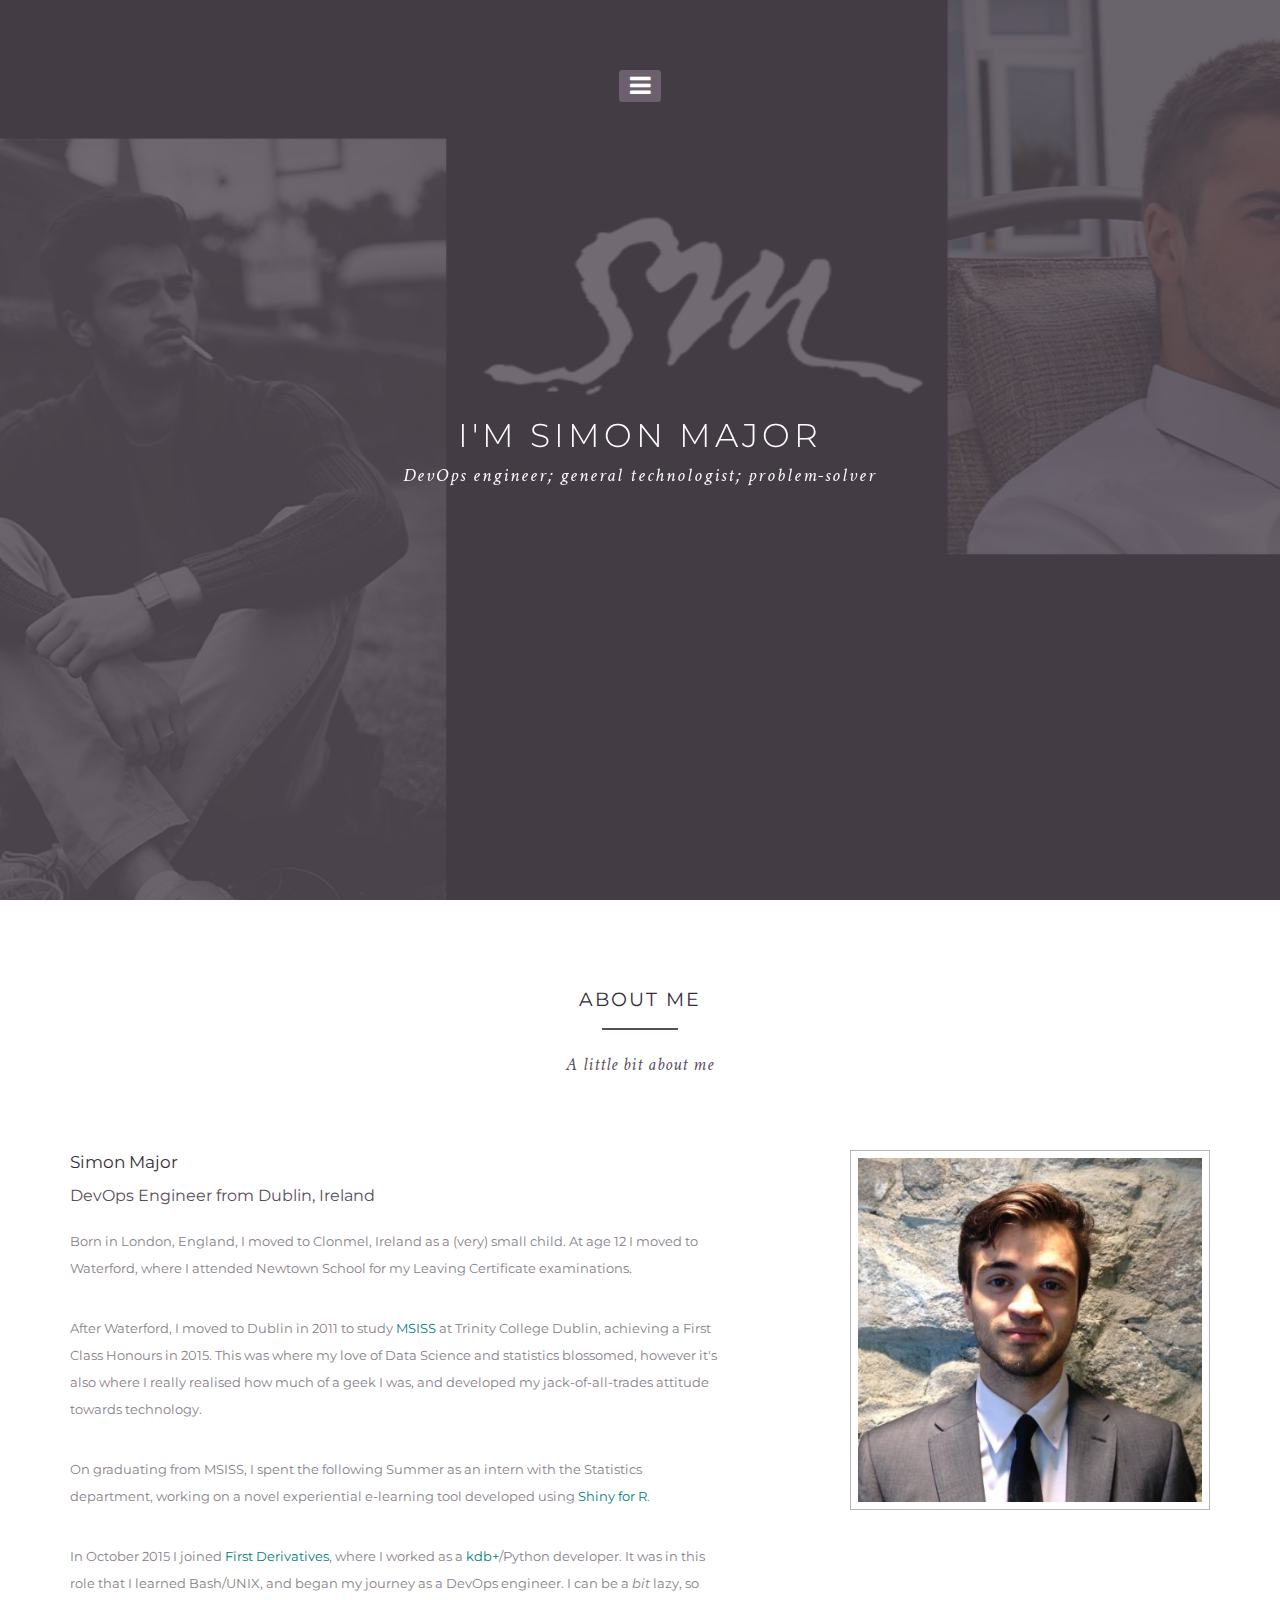
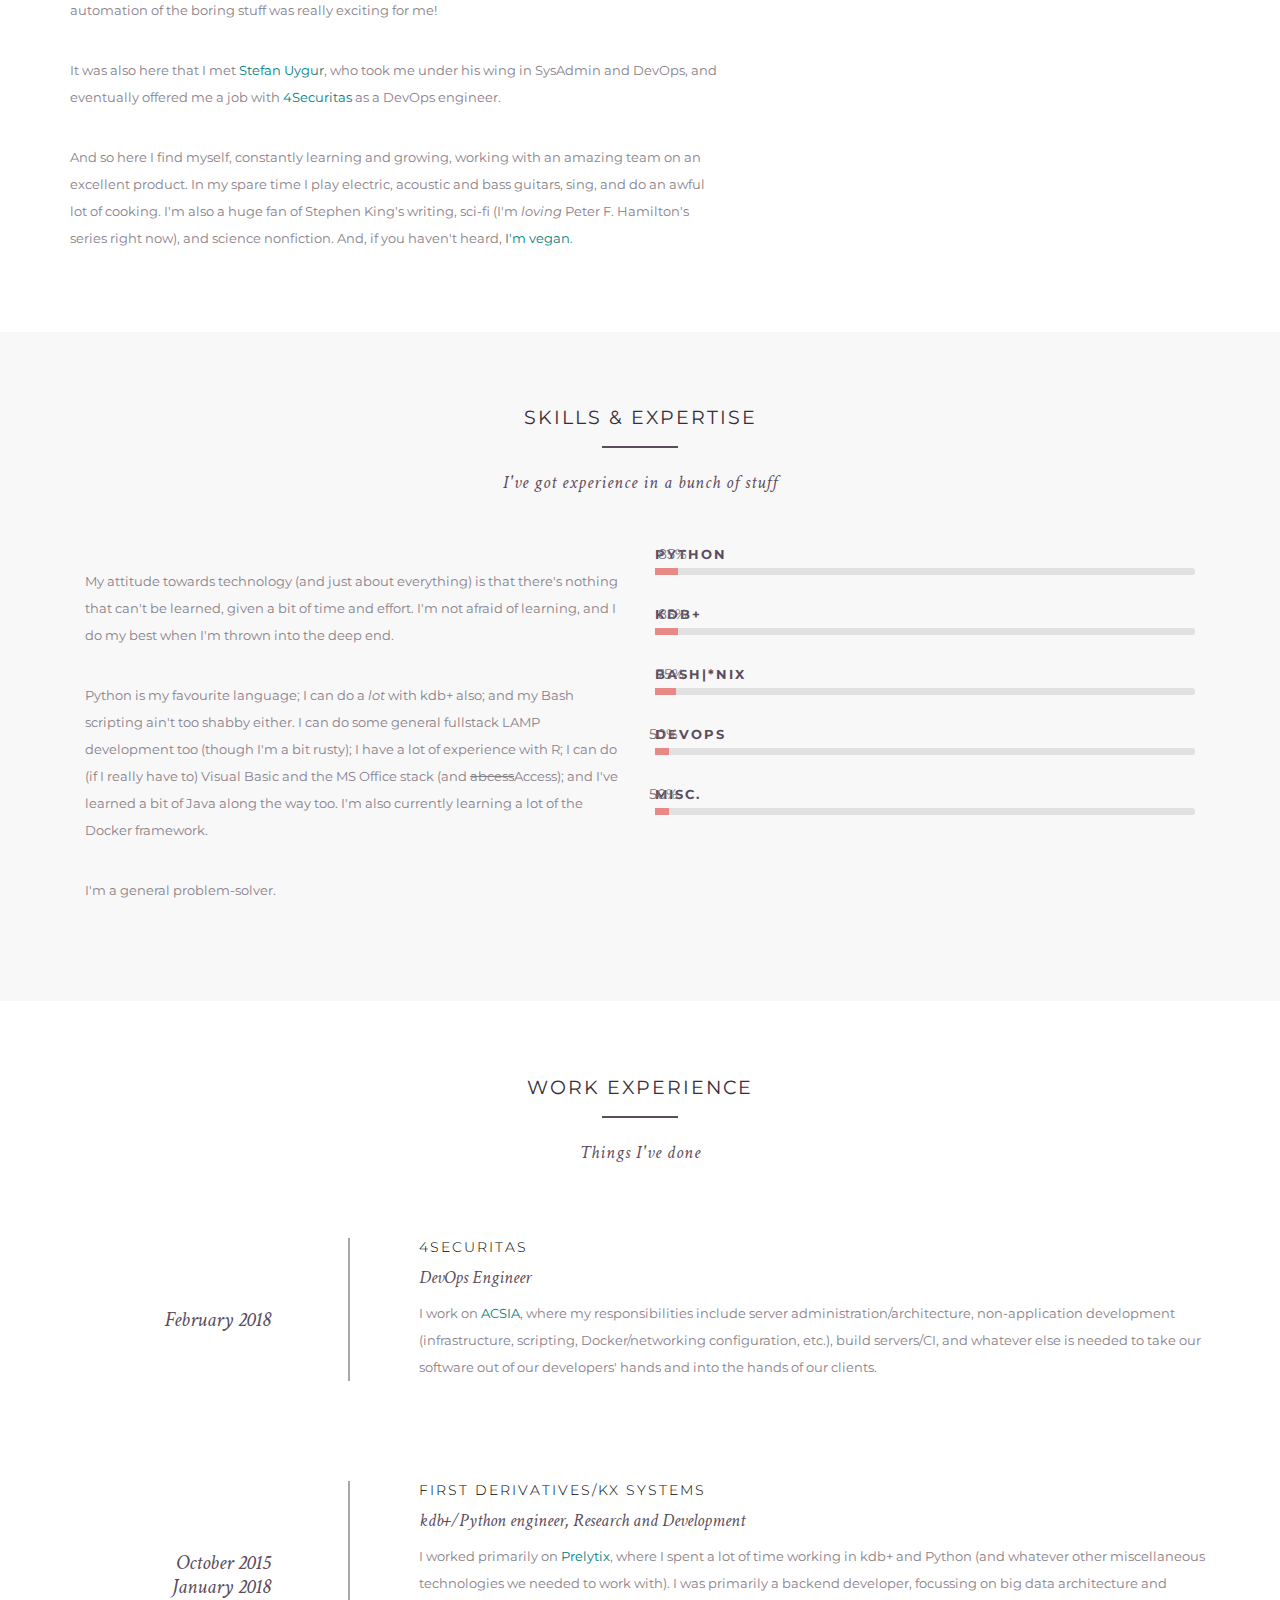
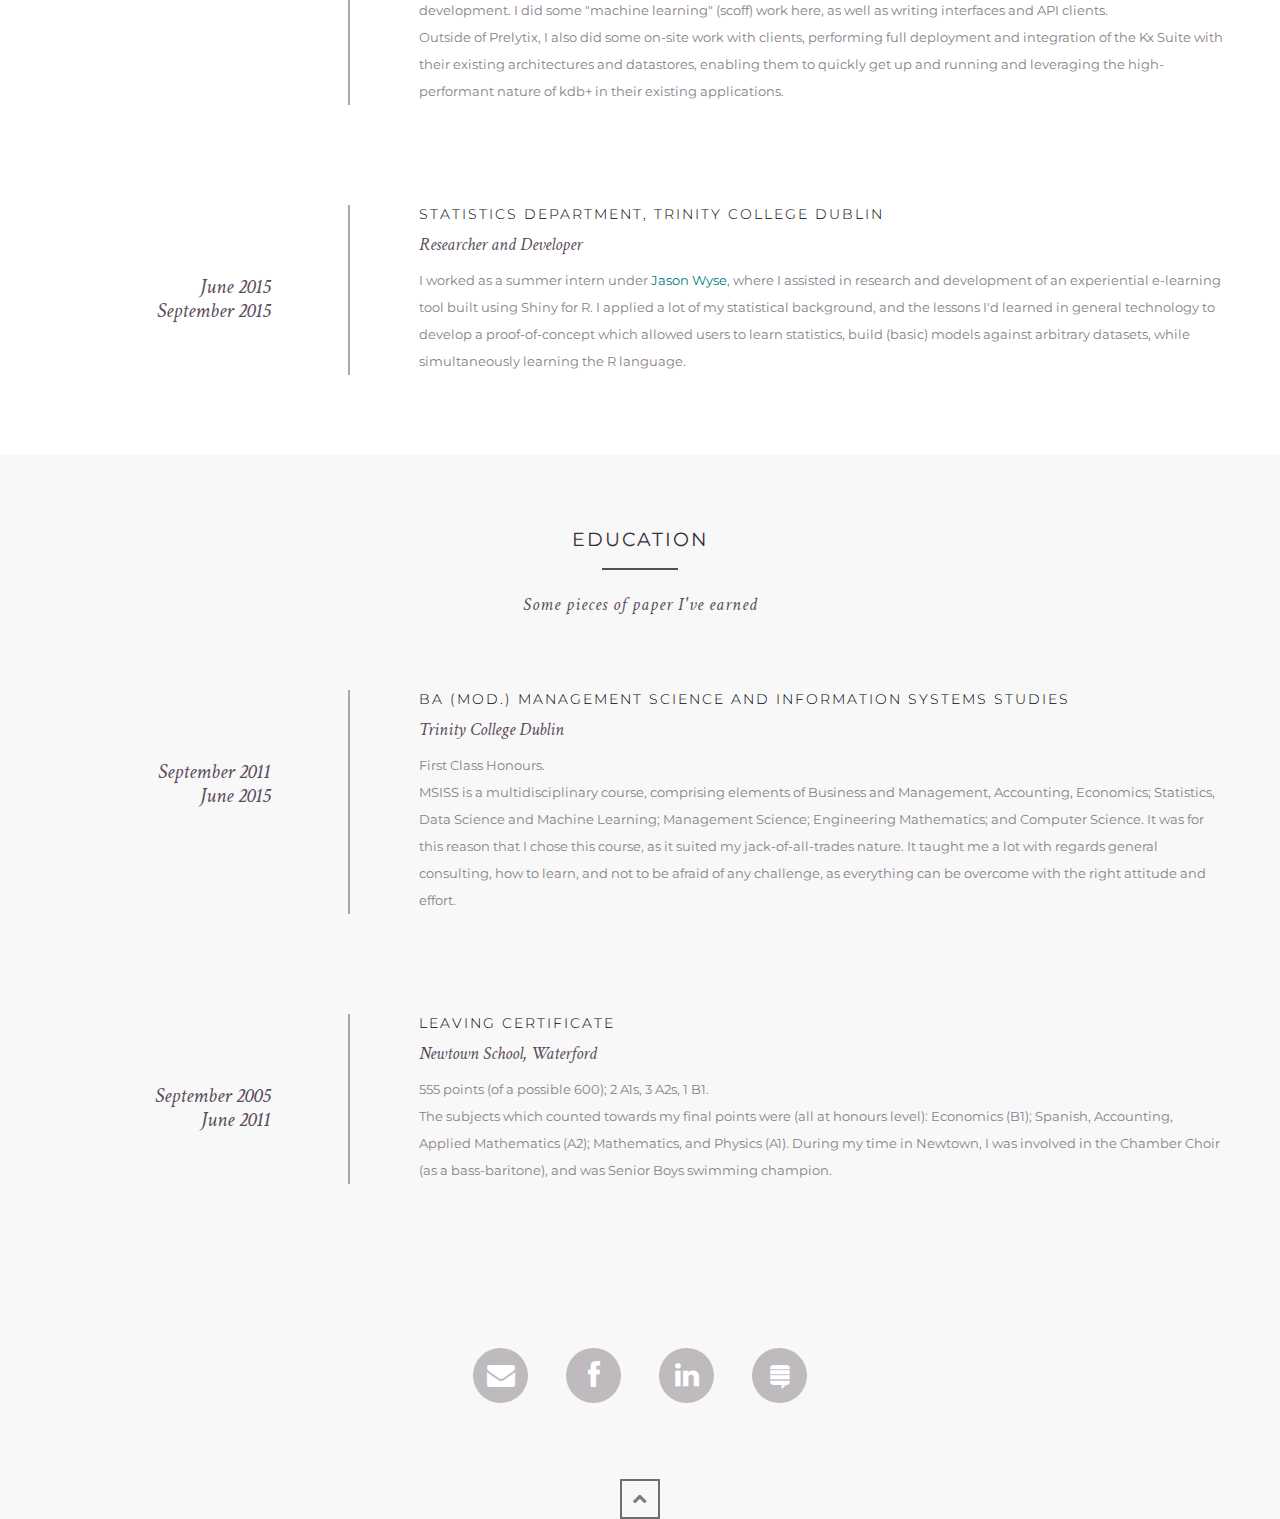
==== commit 0eb39e03: "Update from web" ====
--- a/index.html
+++ b/index.html
@@ -370,7 +370,7 @@
       <!--
         <li><a href="#"><i class="fa fa-twitter fa-2x"></i></a></li>
       -->
-        <li><a href='mailto:simon@majorsimon.co.uk'><i class="fa fa-envelope fa-2x"></i></a></li>
+        <li><a href='mailto:simon@majorsimon.ie'><i class="fa fa-envelope fa-2x"></i></a></li>
         <li><a href="https://facebook.com/majorsimon"><i class="fa fa-facebook fa-2x"></i></a></li>
         <li><a href="https://www.linkedin.com/in/simon-major/"><i class="fa fa-linkedin fa-2x"></i></a></li>
         <li><a href="https://stackexchange.com/users/7706767/simon-major"><i class="fa fa-stack-exchange fa-2x"></i></a></li>
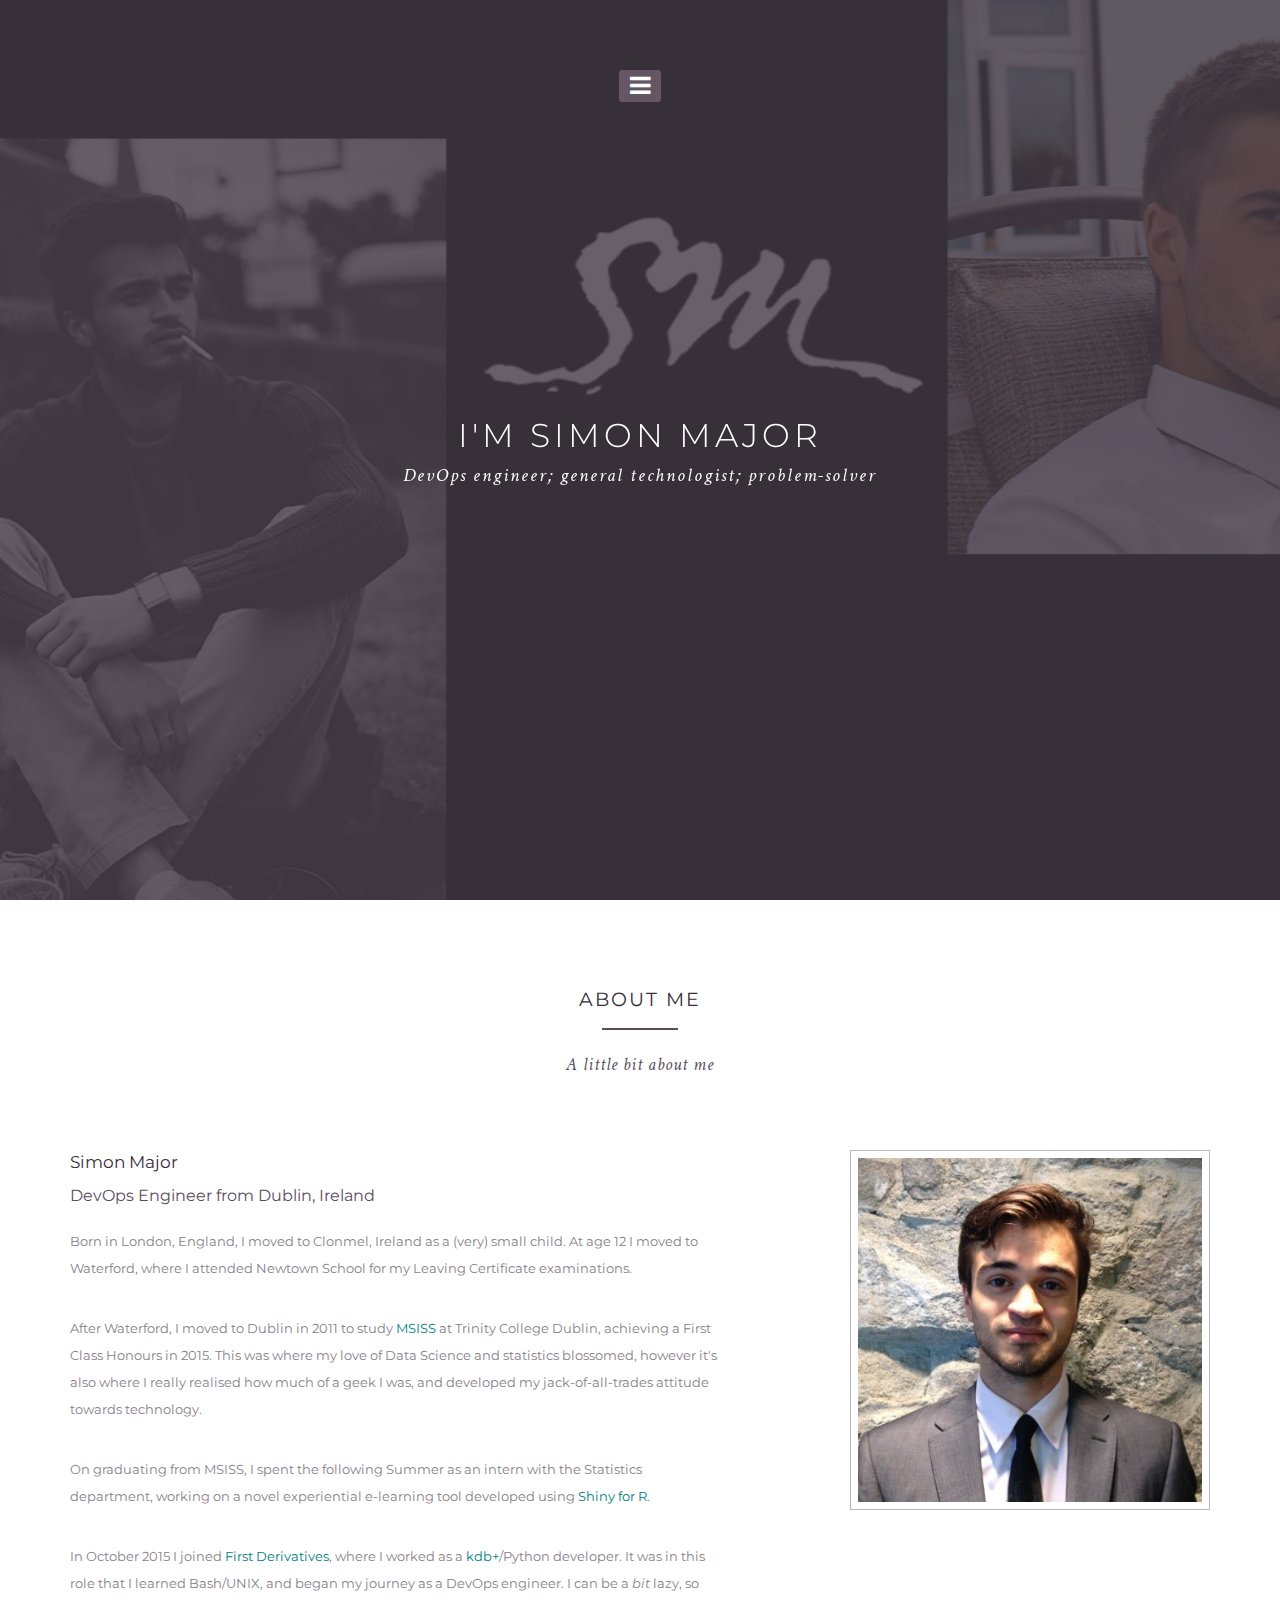
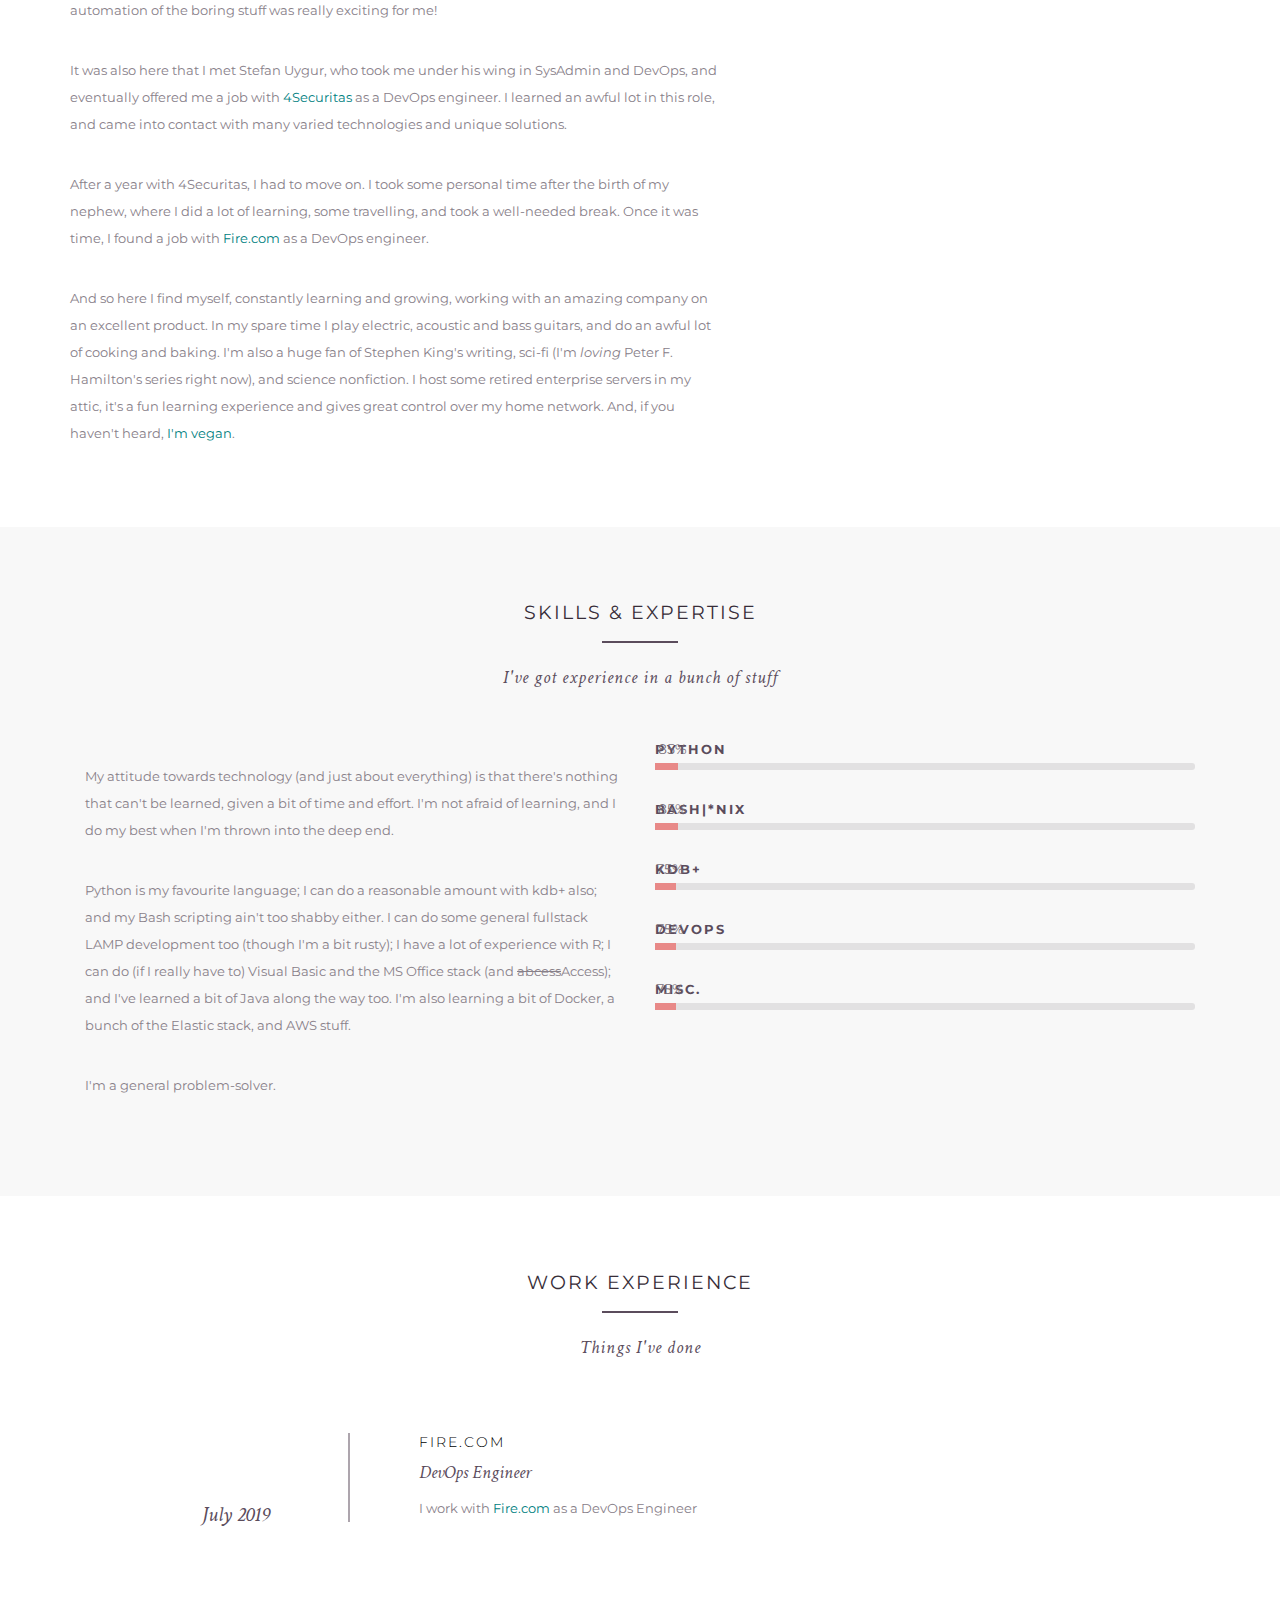
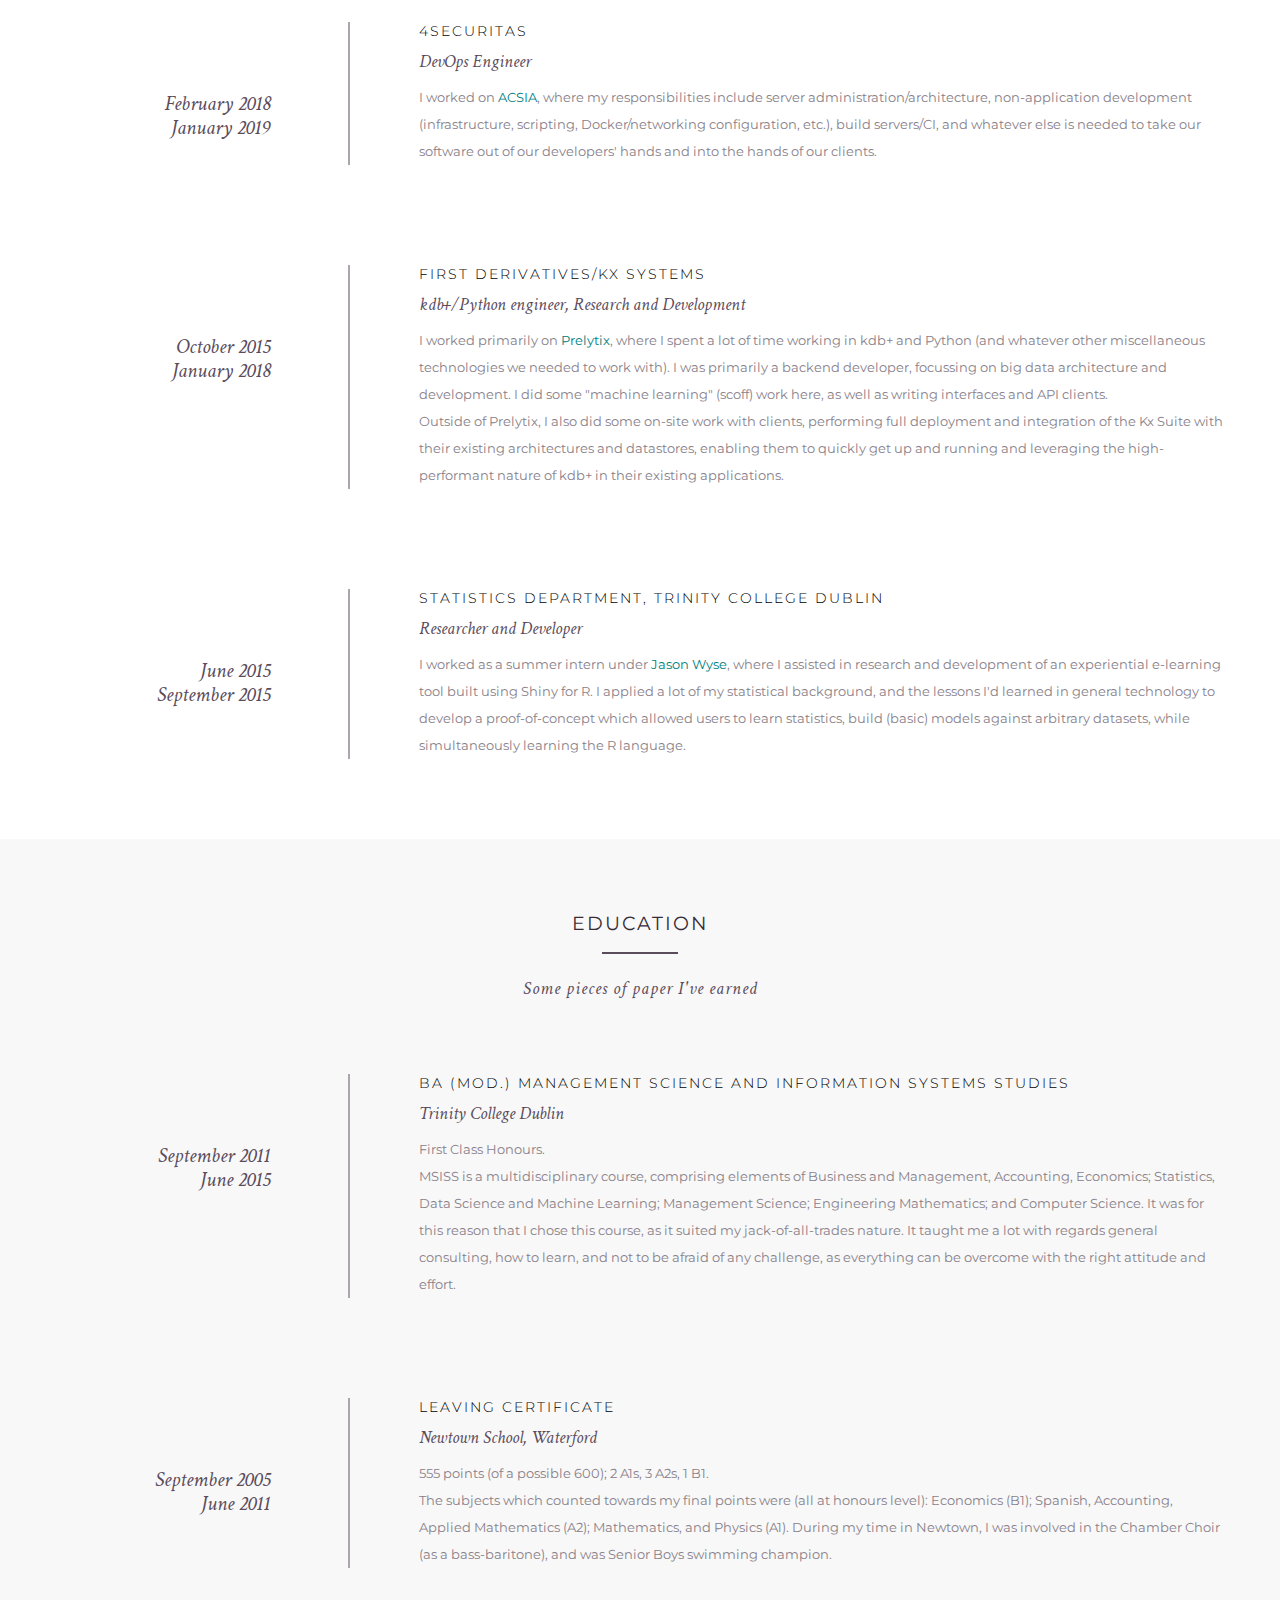
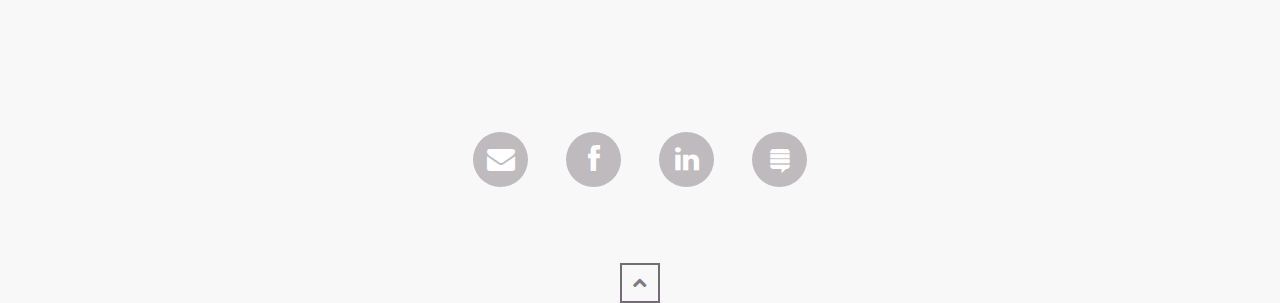
==== commit 25b6b460: "Update stuff" ====
--- a/index.html
+++ b/index.html
@@ -112,9 +112,9 @@
             <p>After Waterford, I moved to Dublin in 2011 to study <a href='https://scss.tcd.ie/undergraduate/msiss/'>MSISS</a> at Trinity College Dublin, achieving a First Class Honours in 2015. This was where my love of Data Science and statistics blossomed, however it's also where I really realised how much of a geek I was, and developed my jack-of-all-trades attitude towards technology. </p>
             <p>On graduating from MSISS, I spent the following Summer as an intern with the Statistics department, working on a novel experiential e-learning tool developed using <a href='https://shiny.rstudio.com/'>Shiny for R</a>. </p>
             <p>In October 2015 I joined <a href='www.firstderivatives.com'>First Derivatives</a>, where I worked as a <a href='https://kx.com'>kdb+</a>/Python developer. It was in this role that I learned Bash/UNIX, and began my journey as a DevOps engineer. I can be a <i>bit</i> lazy, so automation of the boring stuff was really exciting for me!</p>
-            <p>It was also here that I met <a href='https://www.linkedin.com/in/stefan-umit-u-a5073aa/'>Stefan Uygur</a>, who took me under his wing in SysAdmin and DevOps, and eventually offered me a job with <a href='https://acsia.io'>4Securitas</a> as a DevOps engineer.</p>
-            <p>And so here I find myself, constantly learning and growing, working with an amazing team on an excellent product. In my spare time I play electric, acoustic and bass guitars, sing, and do an awful lot of cooking. I'm also a huge fan of Stephen King's writing, sci-fi (I'm <i>loving</i> Peter F. Hamilton's series right now), and science nonfiction. And, if you haven't heard, <a href='https://imgur.com/gallery/wXEceEj'>I'm vegan</a>.</p>
-            <!-- <p><a role="button" class="btn btn-primary btn-lg">Download Printable Resume</a></p> -->
+            <p>It was also here that I met Stefan Uygur, who took me under his wing in SysAdmin and DevOps, and eventually offered me a job with <a href='https://acsia.io'>4Securitas</a> as a DevOps engineer. I learned an awful lot in this role, and came into contact with many varied technologies and unique solutions. </p>
+            <p>After a year with 4Securitas, I had to move on. I took some personal time after the birth of my nephew, where I did a lot of learning, some travelling, and took a well-needed break. Once it was time, I found a job with <a href="https://fire.com">Fire.com</a> as a DevOps engineer. </p>
+            <p>And so here I find myself, constantly learning and growing, working with an amazing company on an excellent product. In my spare time I play electric, acoustic and bass guitars, and do an awful lot of cooking and baking. I'm also a huge fan of Stephen King's writing, sci-fi (I'm <i>loving</i> Peter F. Hamilton's series right now), and science nonfiction. I host some retired enterprise servers in my attic, it's a fun learning experience and gives great control over my home network. And, if you haven't heard, <a href='https://imgur.com/gallery/wXEceEj'>I'm vegan</a>.</p>
         </div>
       </div>
     </div>
@@ -133,7 +133,7 @@
             <div class="col-md-12">
             	<div class="col-md-6 col-sm-12 media">
                 	<p>My attitude towards technology (and just about everything) is that there's nothing that can't be learned, given a bit of time and effort. I'm not afraid of learning, and I do my best when I'm thrown into the deep end. </p>
-                  <p>Python is my favourite language; I can do a <i>lot</i> with kdb+ also; and my Bash scripting ain't too shabby either. I can do some general fullstack LAMP development too (though I'm a bit rusty); I have a lot of experience with R; I can do (if I really have to) Visual Basic and the MS Office stack (and <del>abcess</del>Access); and I've learned a bit of Java along the way too. I'm also currently learning a lot of the Docker framework. </p>
+                  <p>Python is my favourite language; I can do a reasonable amount with kdb+ also; and my Bash scripting ain't too shabby either. I can do some general fullstack LAMP development too (though I'm a bit rusty); I have a lot of experience with R; I can do (if I really have to) Visual Basic and the MS Office stack (and <del>abcess</del>Access); and I've learned a bit of Java along the way too. I'm also learning a bit of Docker, a bunch of the Elastic stack, and AWS stuff. </p>
                   <p>I'm a general problem-solver.</p>
                 </div>
             	<div class="col-md-6 col-sm-12">
@@ -144,25 +144,25 @@
                 </div> <!-- End Skill Bar -->
 
                 <div class="skillbar clearfix " data-percent="85%">
+                  <div class="skillbar-title"><span>Bash|*NIX</span></div>
+                  <div class="skillbar-bar"></div>
+                  <div class="skill-bar-percent"></div>
+                </div> <!-- End Skill Bar -->
+
+                <div class="skillbar clearfix " data-percent="75%">
                     <div class="skillbar-title"><span>kdb+</span></div>
                     <div class="skillbar-bar"></div>
                     <div class="skill-bar-percent"></div>
                 </div> <!-- End Skill Bar -->
-
+                
                 <div class="skillbar clearfix " data-percent="75%">
-                    <div class="skillbar-title"><span>Bash|*NIX</span></div>
-                    <div class="skillbar-bar"></div>
-                    <div class="skill-bar-percent"></div>
-                </div> <!-- End Skill Bar -->
-
-                <div class="skillbar clearfix " data-percent="50%">
                     <div class="skillbar-title"><span>DevOps</span></div>
                     <div class="skillbar-bar"></div>
                     <div class="skill-bar-percent"></div>
                 </div> <!-- End Skill Bar -->
 
 
-                <div class="skillbar clearfix " data-percent="50%">
+                <div class="skillbar clearfix " data-percent="75%">
                     <div class="skillbar-title"><span>Misc.</span></div>
                     <div class="skillbar-bar"></div>
                     <div class="skill-bar-percent"></div>
@@ -184,13 +184,25 @@
         <div class="row media">
         	<div class="col-xs-12 col-sm-3 col-md-3 col-lg-3">
             	<div class="expertiesico">
-                	February 2018<br>
+                	July 2019<br>
+                </div>
+            </div>
+        	<div class="expertiesdesc col-xs-12 col-sm-9 col-md-9 col-lg-9">
+            	<h4>Fire.com</h4>
+                <h5>DevOps Engineer</h5>
+                <p>I work with <a href="https://fire.com">Fire.com</a> as a DevOps Engineer</p>
+            </div>
+        </div>
+        <div class="row media">
+        	<div class="col-xs-12 col-sm-3 col-md-3 col-lg-3">
+            	<div class="expertiesico">
+                	February 2018<br>January 2019
                 </div>
             </div>
         	<div class="expertiesdesc col-xs-12 col-sm-9 col-md-9 col-lg-9">
             	<h4>4Securitas</h4>
                 <h5>DevOps Engineer</h5>
-                <p>I work on <a href='https://acsia.io'>ACSIA</a>, where my responsibilities include server administration/architecture, non-application development (infrastructure, scripting, Docker/networking configuration, etc.), build servers/CI, and whatever else is needed to take our software out of our developers' hands and into the hands of our clients.</p>
+                <p>I worked on <a href='https://acsia.io'>ACSIA</a>, where my responsibilities include server administration/architecture, non-application development (infrastructure, scripting, Docker/networking configuration, etc.), build servers/CI, and whatever else is needed to take our software out of our developers' hands and into the hands of our clients.</p>
             </div>
         </div>
         <div class="row media">
@@ -259,110 +271,7 @@
   </section>
   <!--Education & diploma end -->
 
-<!--
-  <!- -portfolio start- ->
-	<section class="protfolio" id="ourwork">
-    <div class="container">
-        <div class="heading">
-            <h2>Portfolio</h2>
-            <h3>What I have done in my academic career</h3>
-        </div>
-    </div>
-    <div class="row">
-      <div class="portfolioFilter">
-        <ul>
-          <li><a href="#" data-filter="*" class="current">All</a></li>
-          <li><a href="#" data-filter=".wordpress">Wordpress</a></li>
-          <li><a href="#" data-filter=".template">template</a></li>
-          <li><a href="#" data-filter=".illustration">Illustration</a></li>
-          <li class="last"><a href="#" data-filter=".webdesign">Web Design</a></li>
-        </ul>
-      </div>
-      <ul class="portfolioContainer row">
-      <li class="template col-xs-6 col-sm-4 col-md-3 col-lg-3">
-          <div class="lightCon"> <span class="hoverBox"> <span class="smallIcon"> <a rel="lightbox-demo" href="images/projects/big-images/1.jpg" title="Project Title2" class="zoom lb lb_warsaw1"><i class="fa fa-plus fa-2x"></i></a> </span> </span> <img src="images/projects/thumb-images/thumb1.jpg" alt="" > </div>
-        </li>
-        <li class="template wordpress illustration col-xs-6 col-sm-4 col-md-3 col-lg-3">
-          <div class="lightCon"> <span class="hoverBox"> <span class="smallIcon"> <a rel="lightbox-demo" href="images/projects/big-images/2.jpg" title="Project Title2" class="zoom lb lb_warsaw1"><i class="fa fa-search fa-2x"></i></a>  </span> </span> <img src="images/projects/thumb-images/thumb2.jpg" alt="" > </div>
-        </li>
-        <li class="wordpress illustration col-xs-6 col-sm-4 col-md-3 col-lg-3">
-          <div class="lightCon"> <span class="hoverBox"> <span class="smallIcon"> <a rel="lightbox-demo" href="images/projects/big-images/3.jpg" title="Project Title3" class="zoom lb lb_warsaw1"><i class="fa fa-search fa-2x"></i></a>  </span> </span> <img src="images/projects/thumb-images/thumb3.jpg" alt="" > </div>
-        </li>
-        <li class="webdesign wordpress col-xs-6 col-sm-4 col-md-3 col-lg-3">
-          <div class="lightCon"> <span class="hoverBox"> <span class="smallIcon"> <a rel="lightbox-demo" href="images/projects/big-images/4.jpg" title="Project Title4" class="zoom lb lb_warsaw1"><i class="fa fa-search fa-2x"></i></a>  </span> </span> <img src="images/projects/thumb-images/thumb4.jpg" alt="" > </div>
-        </li>
-        <li class="wordpress template col-xs-6 col-sm-4 col-md-3 col-lg-3">
-          <div class="lightCon"> <span class="hoverBox"> <span class="smallIcon"> <a rel="lightbox-demo" href="images/projects/big-images/5.jpg" title="Project Title5" class="zoom lb lb_warsaw1"><i class="fa fa-search fa-2x"></i></a>  </span> </span> <img src="images/projects/thumb-images/thumb5.jpg" alt="" > </div>
-        </li>
-        <li class="template webdesign illustration col-xs-6 col-sm-4 col-md-3 col-lg-3">
-          <div class="lightCon"> <span class="hoverBox"> <span class="smallIcon"> <a rel="lightbox-demo" href="images/projects/big-images/6.jpg" title="Project Title6" class="zoom lb lb_warsaw1"><i class="fa fa-search fa-2x"></i></a>  </span> </span> <img src="images/projects/thumb-images/thumb6.jpg" alt="" > </div>
-        </li>
-        <li class="wordpress template col-xs-6 col-sm-4 col-md-3 col-lg-3">
-          <div class="lightCon"> <span class="hoverBox"> <span class="smallIcon"> <a rel="lightbox-demo" href="images/projects/big-images/7.jpg" title="Project Title7" class="zoom lb lb_warsaw1"><i class="fa fa-search fa-2x"></i></a>  </span> </span> <img src="images/projects/thumb-images/thumb7.jpg" alt="" > </div>
-        </li>
-        <li class="template webdesign illustration col-xs-6 col-sm-4 col-md-3 col-lg-3">
-          <div class="lightCon"> <span class="hoverBox"> <span class="smallIcon"> <a rel="lightbox-demo" href="images/projects/big-images/8.jpg" title="Project Title8" class="zoom lb lb_warsaw1"><i class="fa fa-search fa-2x"></i></a>  </span> </span> <img src="images/projects/thumb-images/thumb8.jpg" alt="" > </div>
-        </li>
-        <li class="template col-xs-6 col-sm-4 col-md-3 col-lg-3">
-          <div class="lightCon"> <span class="hoverBox"> <span class="smallIcon"> <a rel="lightbox-demo" href="images/projects/big-images/9.jpg" title="Project Title1" class="zoom lb lb_warsaw1"><i class="fa fa-search fa-2x"></i></a>  </span> </span> <img src="images/projects/thumb-images/thumb9.jpg" alt=""  > </div>
-        </li>
-        <li class="template wordpress col-xs-6 col-sm-3 col-md-4 col-lg-4">
-          <div class="lightCon"> <span class="hoverBox"> <span class="smallIcon"> <a rel="lightbox-demo" href="images/projects/big-images/10.jpg" title="Project Title2" class="zoom lb lb_warsaw1"><i class="fa fa-search fa-2x"></i></a>  </span> </span> <img src="images/projects/thumb-images/thumb10.jpg" alt="" > </div>
-        </li>
-        <li class="wordpress col-xs-6 col-sm-4 col-md-3 col-lg-3">
-          <div class="lightCon"> <span class="hoverBox"> <span class="smallIcon"> <a rel="lightbox-demo" href="images/projects/big-images/11.jpg" title="Project Title3" class="zoom lb lb_warsaw1"><i class="fa fa-search fa-2x"></i></a>  </span> </span> <img src="images/projects/thumb-images/thumb11.jpg" alt="" > </div>
-        </li>
-        <li class="template wordpress col-xs-6 col-sm-4 col-md-3 col-lg-3">
-          <div class="lightCon"> <span class="hoverBox"> <span class="smallIcon"> <a rel="lightbox-demo" href="images/projects/big-images/12.jpg" title="Project Title4" class="zoom lb lb_warsaw1"><i class="fa fa-search fa-2x"></i></a>  </span> </span> <img src="images/projects/thumb-images/thumb12.jpg" alt="" > </div>
-        </li>
-      </ul>
-    </div>
-  </section>
-  <!- -portfolio end- ->
--->
-  <!--contact start-->
-
-<!--
-  <section class="contact" id="contact">
-    <div class="container">
-      <div class="heading">
-        <h2>Get In Touch</h2>
-        <h3>I'm not great at replying all the time, but I do try</h3>
-      </div>
-    </div>
-    <!- -google map start- ->
-    <div class="row mapArea">
-     <div id="map" style="width: 100%; height: 100%"></div>
-    </div>
-    <!- -google map end- ->
-  </section>
--->
-
-<!--
-  <section class="contactDetails">
-    <div class="container">
-    <div class="heading">
-        <h2>Drop a email</h2>
-        <h3>I'm not great at replying all the time, but I do try</h3>
-      </div>
-      <!- -contact form start- ->
-      <div class="row media">
-        <div class="col-xs-12 col-sm-12 col-md-12 col-lg-12 conForm text-center">
-        <div id="message"></div>
-        <form method="post" action="php/contact.php" name="cform" id="cform">
-          <input name="name" id="name" type="text" class="col-xs-12 col-sm-12 col-md-8 col-lg-8" placeholder="Your name" >
-          <input name="email" id="email" type="email" class=" col-xs-12 col-sm-12 col-md-8 col-lg-8 noMarr" placeholder="Your email" >
-          <textarea name="comments" id="comments" cols="" rows="" class="col-xs-12 col-sm-12 col-md-8 col-lg-8" placeholder="Your message"></textarea>
-          <div class="col-xs-12 col-sm-12 col-md-12 col-lg-12"><input type="submit" id="submit" name="send" class="submitBnt" value="Send message"></div>
-          <div id="simple-msg"></div>
-        </form>
-      </div>
-      </div>
-      <!- -contact form end- ->
-    </div>
-  </section>
-  <!- -contact end- ->
--->
+
   <!--footer start-->
   <section class="footer" id="footer">
     <div class="container">
@@ -410,9 +319,6 @@
 		  3: 'experience',
 		  4: 'education',
     },
-//		  5: 'ourwork',
-//		  6: 'contact'
-//		},
 		itemClass: 'menuItem',
 		itemHover: 'active',
 		topMargin: 'auto'
@@ -436,47 +342,6 @@
 <script type="text/javascript" src="js/jquery.ui.widget.min.js"></script>
 <script type="text/javascript" src="js/jquery.ui.rlightbox.js"></script>
 
-<!--contact form js-->
-<!--<script type="text/javascript" src="js/jquery.contact.js"></script>-->
-<!-- <script type="text/javascript" src="https://maps.googleapis.com/maps/api/js"></script> -->
-<!--
-<script type="text/javascript">
-            // When the window has finished loading create our google map below
-            google.maps.event.addDomListener(window, 'load', init);
-
-            function init() {
-                // Basic options for a simple Google Map
-                // For more options see: https://developers.google.com/maps/documentation/javascript/reference#MapOptions
-                var mapOptions = {
-                    // How zoomed in you want the map to start at (always required)
-                    zoom: 11,
-
-                    // The latitude and longitude to center the map (always required)
-                    center: new google.maps.LatLng(40.6700, -73.9400), // New York
-					scrollwheel: false,
-                    // How you would like to style the map.
-                    // This is where you would paste any style found on Snazzy Maps.
-                    styles: [{"featureType":"water","elementType":"geometry","stylers":[{"color":"#e9e9e9"},{"lightness":17}]},{"featureType":"landscape","elementType":"geometry","stylers":[{"color":"#f5f5f5"},{"lightness":20}]},{"featureType":"road.highway","elementType":"geometry.fill","stylers":[{"color":"#ffffff"},{"lightness":17}]},{"featureType":"road.highway","elementType":"geometry.stroke","stylers":[{"color":"#ffffff"},{"lightness":29},{"weight":0.2}]},{"featureType":"road.arterial","elementType":"geometry","stylers":[{"color":"#ffffff"},{"lightness":18}]},{"featureType":"road.local","elementType":"geometry","stylers":[{"color":"#ffffff"},{"lightness":16}]},{"featureType":"poi","elementType":"geometry","stylers":[{"color":"#f5f5f5"},{"lightness":21}]},{"featureType":"poi.park","elementType":"geometry","stylers":[{"color":"#dedede"},{"lightness":21}]},{"elementType":"labels.text.stroke","stylers":[{"visibility":"on"},{"color":"#ffffff"},{"lightness":16}]},{"elementType":"labels.text.fill","stylers":[{"saturation":36},{"color":"#333333"},{"lightness":40}]},{"elementType":"labels.icon","stylers":[{"visibility":"off"}]},{"featureType":"transit","elementType":"geometry","stylers":[{"color":"#f2f2f2"},{"lightness":19}]},{"featureType":"administrative","elementType":"geometry.fill","stylers":[{"color":"#fefefe"},{"lightness":20}]},{"featureType":"administrative","elementType":"geometry.stroke","stylers":[{"color":"#fefefe"},{"lightness":17},{"weight":1.2}]}]
-                };
-
-                // Get the HTML DOM element that will contain your map
-                // We are using a div with id="map" seen below in the <body>
-                var mapElement = document.getElementById('map');
-
-                // Create the Google Map using our element and options defined above
-                var map = new google.maps.Map(mapElement, mapOptions);
-
-
-
-                // Let's also add a marker while we're at it
-                var marker = new google.maps.Marker({
-                    position: new google.maps.LatLng(40.6700, -73.9400),
-                    map: map,
-                    title: 'Hello!'
-                });
-            }
-        </script>
--->
 <script src="js/jquery.easing.js"></script>
 <script src="js/jquery.mousewheel.js"></script>
 <script defer src="js/slideroption.js"></script>
